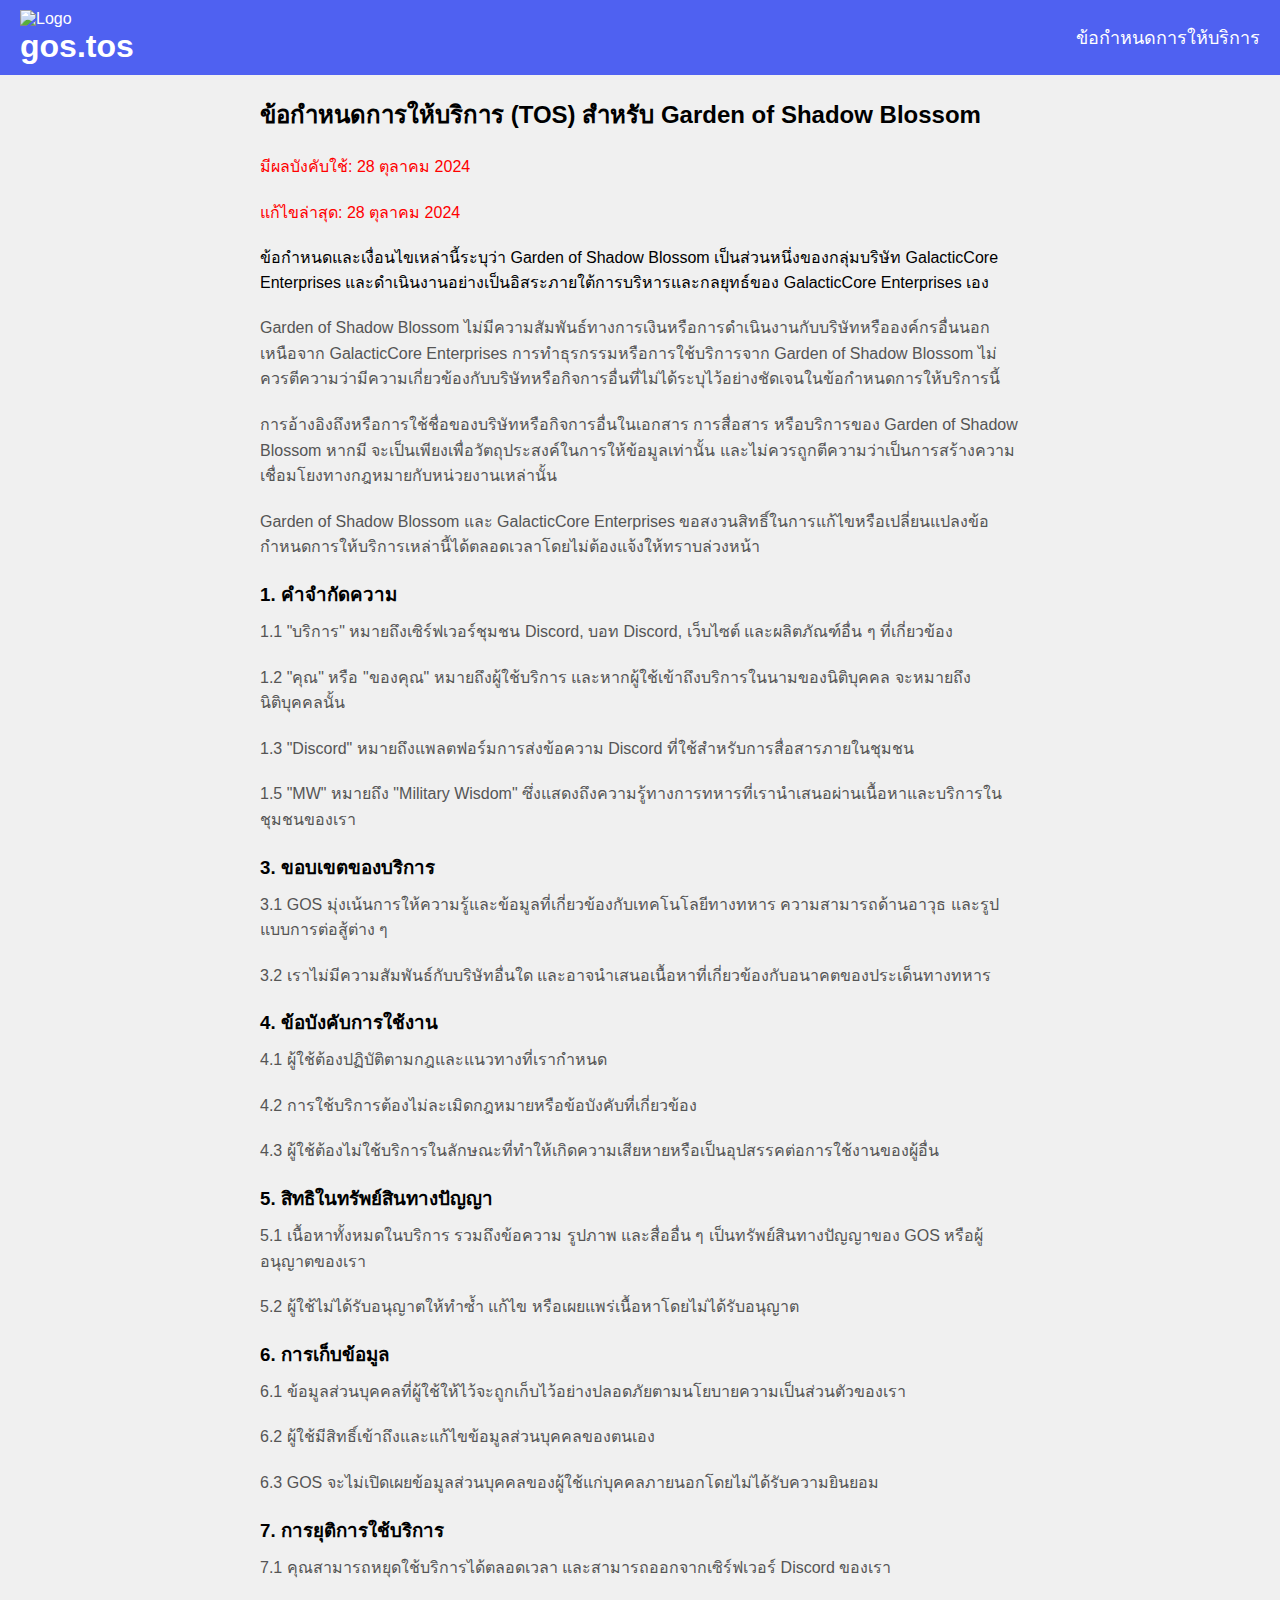
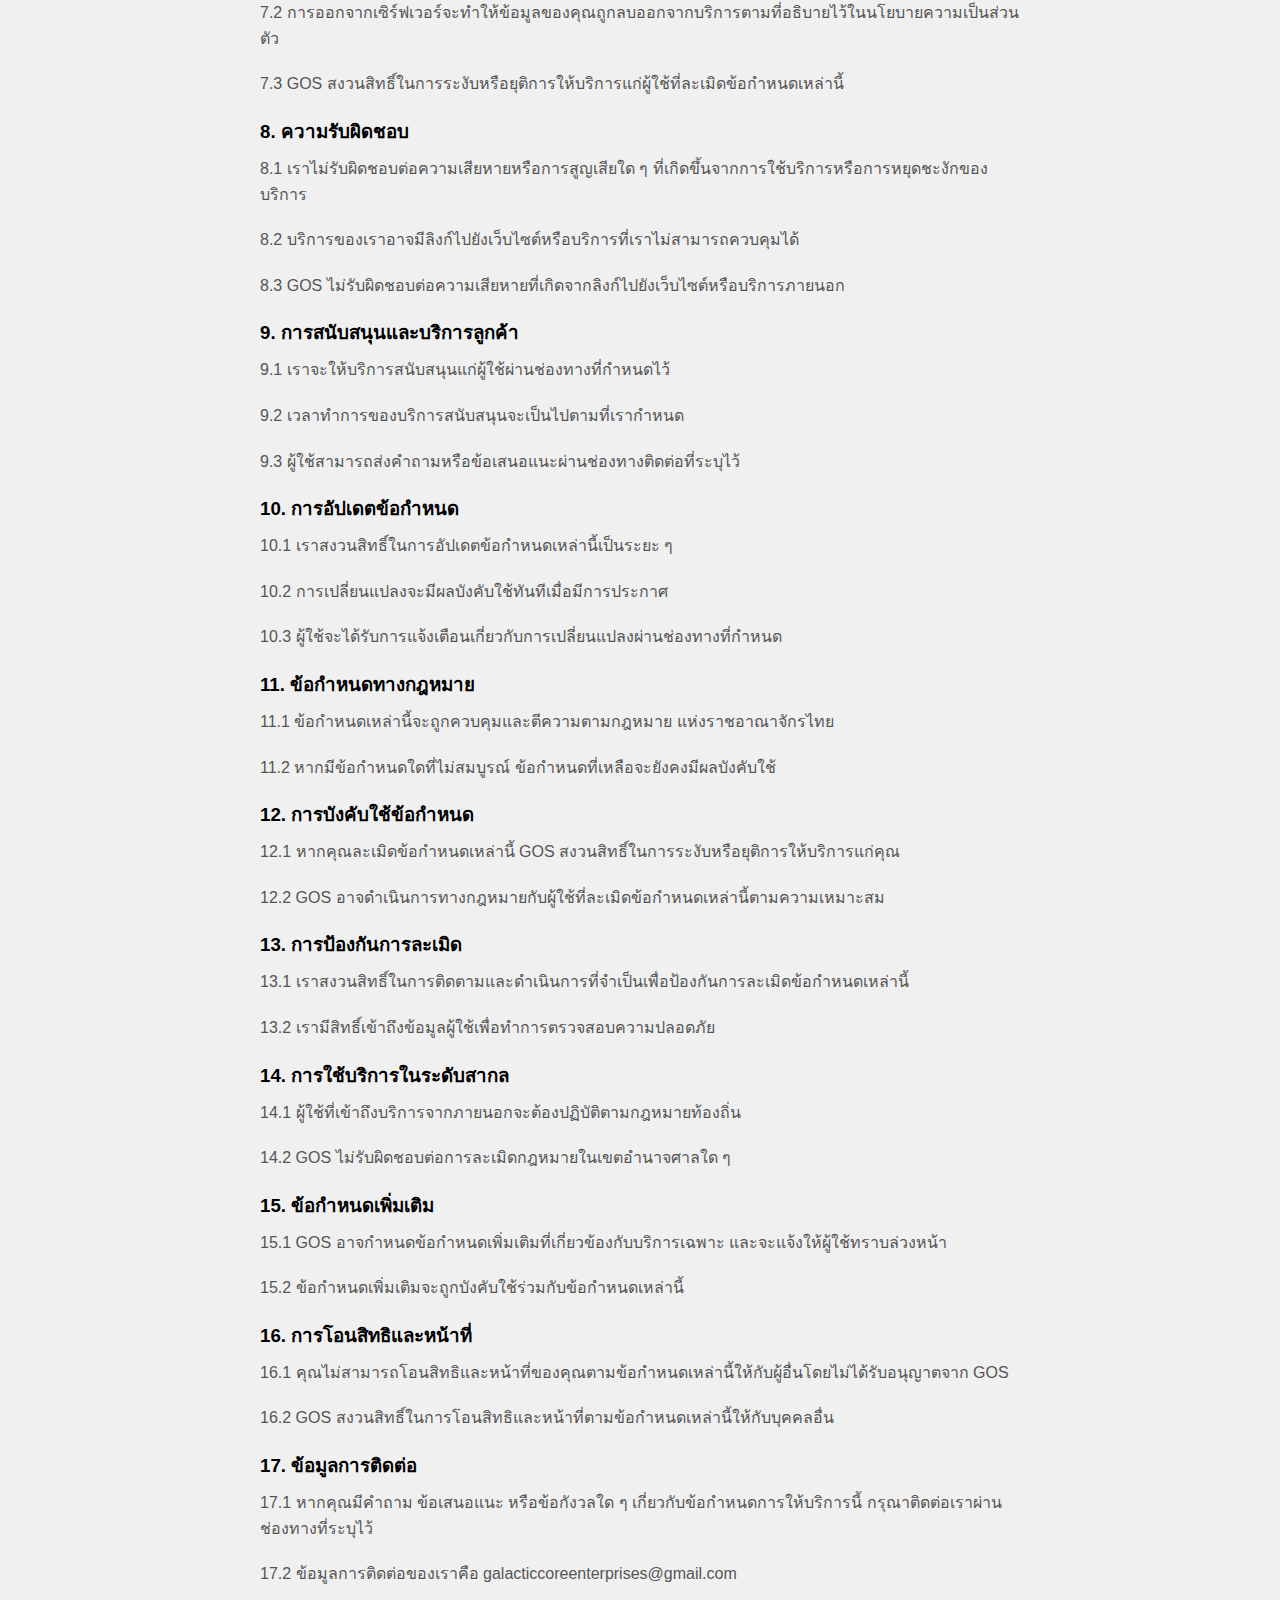
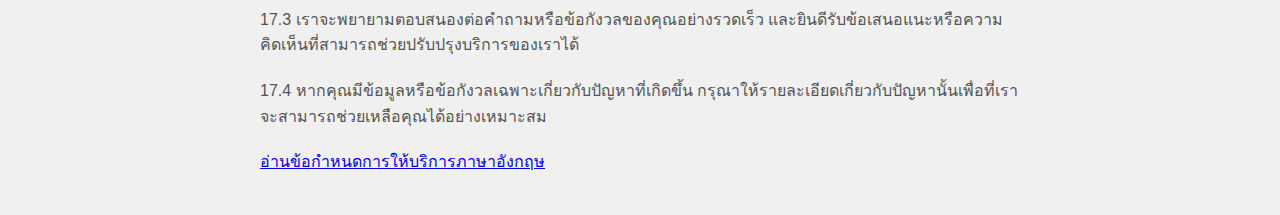
==== th/index.html @ d8b945f6 "Update index.html" ====
<!DOCTYPE html>
<html lang="th">
<head>
    <meta charset="UTF-8">
    <meta name="viewport" content="width=device-width, initial-scale=1.0">
    <title>ข้อกำหนดการให้บริการ - ภาษาไทย</title>
    <link rel="stylesheet" href="styles-th.css">
</head>
<body>
     <header>
        <div class="logo-container">
            <img src="https://media.discordapp.net/attachments/1226353556462899280/1300465992723333192/7630-valorant.jpg?ex=6720f0d6&is=671f9f56&hm=e8e69fbb42ded976b04b9398ddfb64e90b56e8acba9c65ba97696e7202394bb6&" alt="Logo" class="logo">
            <h1 class="logo-text">gos.tos</h1>
        </div>
        <nav>
            <ul>
                <li><a href="/th/tos">ข้อกำหนดการให้บริการ</a></li>
                <!-- เพิ่มลิงก์อื่น ๆ ที่ต้องการที่นี่ -->
            </ul>
        </nav>
    </header>
    <main>
        <div class="tos-content">
            <h2>ข้อกำหนดการให้บริการ (TOS) สำหรับ Garden of Shadow Blossom</h2>
            <p>
            <p><span style="color: red;">มีผลบังคับใช้: 28 ตุลาคม 2024</span></p>
            <p><span style="color: red;">แก้ไขล่าสุด: 28 ตุลาคม 2024</span></p>

    ข้อกำหนดและเงื่อนไขเหล่านี้ระบุว่า Garden of Shadow Blossom เป็นส่วนหนึ่งของกลุ่มบริษัท GalacticCore Enterprises และดำเนินงานอย่างเป็นอิสระภายใต้การบริหารและกลยุทธ์ของ GalacticCore Enterprises เอง
            </p>
            <p>
    Garden of Shadow Blossom ไม่มีความสัมพันธ์ทางการเงินหรือการดำเนินงานกับบริษัทหรือองค์กรอื่นนอกเหนือจาก GalacticCore Enterprises การทำธุรกรรมหรือการใช้บริการจาก Garden of Shadow Blossom ไม่ควรตีความว่ามีความเกี่ยวข้องกับบริษัทหรือกิจการอื่นที่ไม่ได้ระบุไว้อย่างชัดเจนในข้อกำหนดการให้บริการนี้
            </p>
            <p>
    การอ้างอิงถึงหรือการใช้ชื่อของบริษัทหรือกิจการอื่นในเอกสาร การสื่อสาร หรือบริการของ Garden of Shadow Blossom หากมี จะเป็นเพียงเพื่อวัตถุประสงค์ในการให้ข้อมูลเท่านั้น และไม่ควรถูกตีความว่าเป็นการสร้างความเชื่อมโยงทางกฎหมายกับหน่วยงานเหล่านั้น
            </p>
            <p>
    Garden of Shadow Blossom และ GalacticCore Enterprises ขอสงวนสิทธิ์ในการแก้ไขหรือเปลี่ยนแปลงข้อกำหนดการให้บริการเหล่านี้ได้ตลอดเวลาโดยไม่ต้องแจ้งให้ทราบล่วงหน้า
            </p>

    <h3>1. คำจำกัดความ</h3>
    <p>1.1 "บริการ" หมายถึงเซิร์ฟเวอร์ชุมชน Discord, บอท Discord, เว็บไซต์ และผลิตภัณฑ์อื่น ๆ ที่เกี่ยวข้อง</p>
    <p>1.2 "คุณ" หรือ "ของคุณ" หมายถึงผู้ใช้บริการ และหากผู้ใช้เข้าถึงบริการในนามของนิติบุคคล จะหมายถึงนิติบุคคลนั้น</p>
    <p>1.3 "Discord" หมายถึงแพลตฟอร์มการส่งข้อความ Discord ที่ใช้สำหรับการสื่อสารภายในชุมชน</p>
    <p>1.5 "MW" หมายถึง "Military Wisdom" ซึ่งแสดงถึงความรู้ทางการทหารที่เรานำเสนอผ่านเนื้อหาและบริการในชุมชนของเรา</p>

    <h3>3. ขอบเขตของบริการ</h3>
    <p>3.1 GOS มุ่งเน้นการให้ความรู้และข้อมูลที่เกี่ยวข้องกับเทคโนโลยีทางทหาร ความสามารถด้านอาวุธ และรูปแบบการต่อสู้ต่าง ๆ</p>
    <p>3.2 เราไม่มีความสัมพันธ์กับบริษัทอื่นใด และอาจนำเสนอเนื้อหาที่เกี่ยวข้องกับอนาคตของประเด็นทางทหาร</p>

    <h3>4. ข้อบังคับการใช้งาน</h3>
    <p>4.1 ผู้ใช้ต้องปฏิบัติตามกฎและแนวทางที่เรากำหนด</p>
    <p>4.2 การใช้บริการต้องไม่ละเมิดกฎหมายหรือข้อบังคับที่เกี่ยวข้อง</p>
    <p>4.3 ผู้ใช้ต้องไม่ใช้บริการในลักษณะที่ทำให้เกิดความเสียหายหรือเป็นอุปสรรคต่อการใช้งานของผู้อื่น</p>

    <h3>5. สิทธิในทรัพย์สินทางปัญญา</h3>
    <p>5.1 เนื้อหาทั้งหมดในบริการ รวมถึงข้อความ รูปภาพ และสื่ออื่น ๆ เป็นทรัพย์สินทางปัญญาของ GOS หรือผู้อนุญาตของเรา</p>
    <p>5.2 ผู้ใช้ไม่ได้รับอนุญาตให้ทำซ้ำ แก้ไข หรือเผยแพร่เนื้อหาโดยไม่ได้รับอนุญาต</p>

    <h3>6. การเก็บข้อมูล</h3>
    <p>6.1 ข้อมูลส่วนบุคคลที่ผู้ใช้ให้ไว้จะถูกเก็บไว้อย่างปลอดภัยตามนโยบายความเป็นส่วนตัวของเรา</p>
    <p>6.2 ผู้ใช้มีสิทธิ์เข้าถึงและแก้ไขข้อมูลส่วนบุคคลของตนเอง</p>
    <p>6.3 GOS จะไม่เปิดเผยข้อมูลส่วนบุคคลของผู้ใช้แก่บุคคลภายนอกโดยไม่ได้รับความยินยอม</p>

    <h3>7. การยุติการใช้บริการ</h3>
    <p>7.1 คุณสามารถหยุดใช้บริการได้ตลอดเวลา และสามารถออกจากเซิร์ฟเวอร์ Discord ของเรา</p>
    <p>7.2 การออกจากเซิร์ฟเวอร์จะทำให้ข้อมูลของคุณถูกลบออกจากบริการตามที่อธิบายไว้ในนโยบายความเป็นส่วนตัว</p>
    <p>7.3 GOS สงวนสิทธิ์ในการระงับหรือยุติการให้บริการแก่ผู้ใช้ที่ละเมิดข้อกำหนดเหล่านี้</p>

    <h3>8. ความรับผิดชอบ</h3>
    <p>8.1 เราไม่รับผิดชอบต่อความเสียหายหรือการสูญเสียใด ๆ ที่เกิดขึ้นจากการใช้บริการหรือการหยุดชะงักของบริการ</p>
    <p>8.2 บริการของเราอาจมีลิงก์ไปยังเว็บไซต์หรือบริการที่เราไม่สามารถควบคุมได้</p>
    <p>8.3 GOS ไม่รับผิดชอบต่อความเสียหายที่เกิดจากลิงก์ไปยังเว็บไซต์หรือบริการภายนอก</p>

    <h3>9. การสนับสนุนและบริการลูกค้า</h3>
    <p>9.1 เราจะให้บริการสนับสนุนแก่ผู้ใช้ผ่านช่องทางที่กำหนดไว้</p>
    <p>9.2 เวลาทำการของบริการสนับสนุนจะเป็นไปตามที่เรากำหนด</p>
    <p>9.3 ผู้ใช้สามารถส่งคำถามหรือข้อเสนอแนะผ่านช่องทางติดต่อที่ระบุไว้</p>

    <h3>10. การอัปเดตข้อกำหนด</h3>
    <p>10.1 เราสงวนสิทธิ์ในการอัปเดตข้อกำหนดเหล่านี้เป็นระยะ ๆ</p>
    <p>10.2 การเปลี่ยนแปลงจะมีผลบังคับใช้ทันทีเมื่อมีการประกาศ</p>
    <p>10.3 ผู้ใช้จะได้รับการแจ้งเตือนเกี่ยวกับการเปลี่ยนแปลงผ่านช่องทางที่กำหนด</p>

    <h3>11. ข้อกำหนดทางกฎหมาย</h3>
    <p>11.1 ข้อกำหนดเหล่านี้จะถูกควบคุมและตีความตามกฎหมาย แห่งราชอาณาจักรไทย</p>
    <p>11.2 หากมีข้อกำหนดใดที่ไม่สมบูรณ์ ข้อกำหนดที่เหลือจะยังคงมีผลบังคับใช้</p>

    <h3>12. การบังคับใช้ข้อกำหนด</h3>
    <p>12.1 หากคุณละเมิดข้อกำหนดเหล่านี้ GOS สงวนสิทธิ์ในการระงับหรือยุติการให้บริการแก่คุณ</p>
    <p>12.2 GOS อาจดำเนินการทางกฎหมายกับผู้ใช้ที่ละเมิดข้อกำหนดเหล่านี้ตามความเหมาะสม</p>

    <h3>13. การป้องกันการละเมิด</h3>
    <p>13.1 เราสงวนสิทธิ์ในการติดตามและดำเนินการที่จำเป็นเพื่อป้องกันการละเมิดข้อกำหนดเหล่านี้</p>
    <p>13.2 เรามีสิทธิ์เข้าถึงข้อมูลผู้ใช้เพื่อทำการตรวจสอบความปลอดภัย</p>

    <h3>14. การใช้บริการในระดับสากล</h3>
    <p>14.1 ผู้ใช้ที่เข้าถึงบริการจากภายนอกจะต้องปฏิบัติตามกฎหมายท้องถิ่น</p>
    <p>14.2 GOS ไม่รับผิดชอบต่อการละเมิดกฎหมายในเขตอำนาจศาลใด ๆ</p>

    <h3>15. ข้อกำหนดเพิ่มเติม</h3>
    <p>15.1 GOS อาจกำหนดข้อกำหนดเพิ่มเติมที่เกี่ยวข้องกับบริการเฉพาะ และจะแจ้งให้ผู้ใช้ทราบล่วงหน้า</p>
    <p>15.2 ข้อกำหนดเพิ่มเติมจะถูกบังคับใช้ร่วมกับข้อกำหนดเหล่านี้</p>

    <h3>16. การโอนสิทธิและหน้าที่</h3>
    <p>16.1 คุณไม่สามารถโอนสิทธิและหน้าที่ของคุณตามข้อกำหนดเหล่านี้ให้กับผู้อื่นโดยไม่ได้รับอนุญาตจาก GOS</p>
    <p>16.2 GOS สงวนสิทธิ์ในการโอนสิทธิและหน้าที่ตามข้อกำหนดเหล่านี้ให้กับบุคคลอื่น</p>

    <h3>17. ข้อมูลการติดต่อ</h3>
    <p>17.1 หากคุณมีคำถาม ข้อเสนอแนะ หรือข้อกังวลใด ๆ เกี่ยวกับข้อกำหนดการให้บริการนี้ กรุณาติดต่อเราผ่านช่องทางที่ระบุไว้</p>
    <p>17.2 ข้อมูลการติดต่อของเราคือ galacticcoreenterprises@gmail.com</p>
<p>17.3 เราจะพยายามตอบสนองต่อคำถามหรือข้อกังวลของคุณอย่างรวดเร็ว และยินดีรับข้อเสนอแนะหรือความคิดเห็นที่สามารถช่วยปรับปรุงบริการของเราได้</p>
<p>17.4 หากคุณมีข้อมูลหรือข้อกังวลเฉพาะเกี่ยวกับปัญหาที่เกิดขึ้น กรุณาให้รายละเอียดเกี่ยวกับปัญหานั้นเพื่อที่เราจะสามารถช่วยเหลือคุณได้อย่างเหมาะสม</p>

    <!-- ลิงก์ไปยังหน้าเวอร์ชันภาษาอังกฤษ -->
    <p><a href="/">อ่านข้อกำหนดการให้บริการภาษาอังกฤษ</a></p>
</body>
  </html>
---- th/styles-th.css ----
* {
    margin: 0;
    padding: 0;
    box-sizing: border-box;
}

body {
    font-family: 'Arial', sans-serif;
    background-color: #f0f0f0; /* สีพื้นหลัง */
}

header {
    display: flex;
    justify-content: space-between;
    align-items: center;
    background-color: #4f61f1;
    padding: 10px 20px;
    color: white;
}

.logo h1 {
    font-size: 24px;
    color: #fff;
}

.menu-icon {
    font-size: 24px;
    cursor: pointer;
    display: none;
    color: #fff;
}

nav ul {
    list-style: none;
    display: flex;
    gap: 20px;
}

nav ul li a {
    color: white;
    text-decoration: none;
    font-size: 18px;
}

nav ul li a:hover {
    text-decoration: underline;
}

main {
    padding: 20px;
    max-width: 800px;
    margin: 0 auto;
}

/* เปลี่ยนสีหัวข้อเป็นสีดำ */
.tos-content h2, .tos-content h3, h2, h3 {
    margin-bottom: 10px;
    color: black; /* เปลี่ยนสีหัวข้อให้เป็นสีดำ */
}

.tos-content p {
    margin-bottom: 20px;
    line-height: 1.6;
    color: #555;
}

/* ออกแบบสำหรับหน้าจอขนาดเล็ก */
@media (max-width: 768px) {
    .menu-icon {
        display: block;
    }

    nav ul {
        display: none;
        flex-direction: column;
        background-color: #444;
        position: absolute;
        top: 50px;
        right: 20px;
        padding: 10px;
        width: 200px; /* ความกว้างของเมนู */
    }

    nav ul li {
        margin-bottom: 10px;
    }

    nav ul li a {
        font-size: 20px;
    }
}
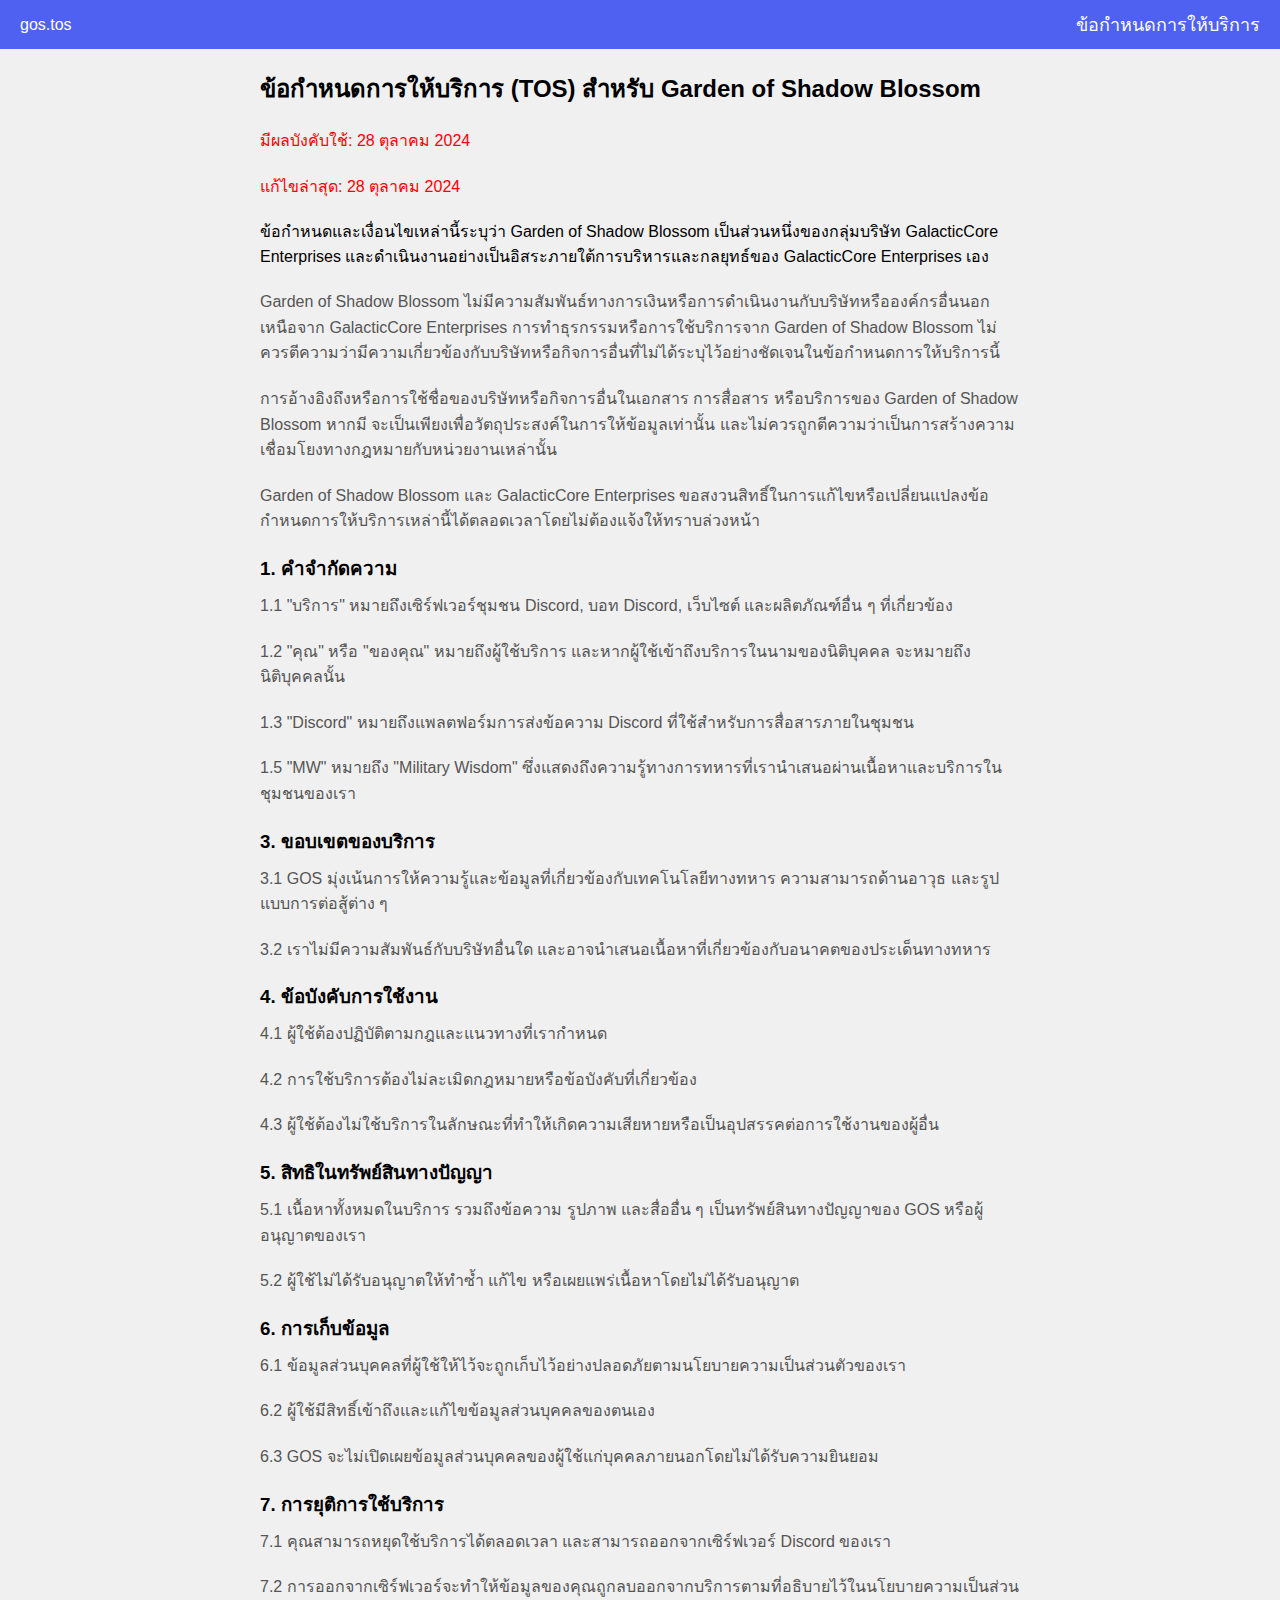
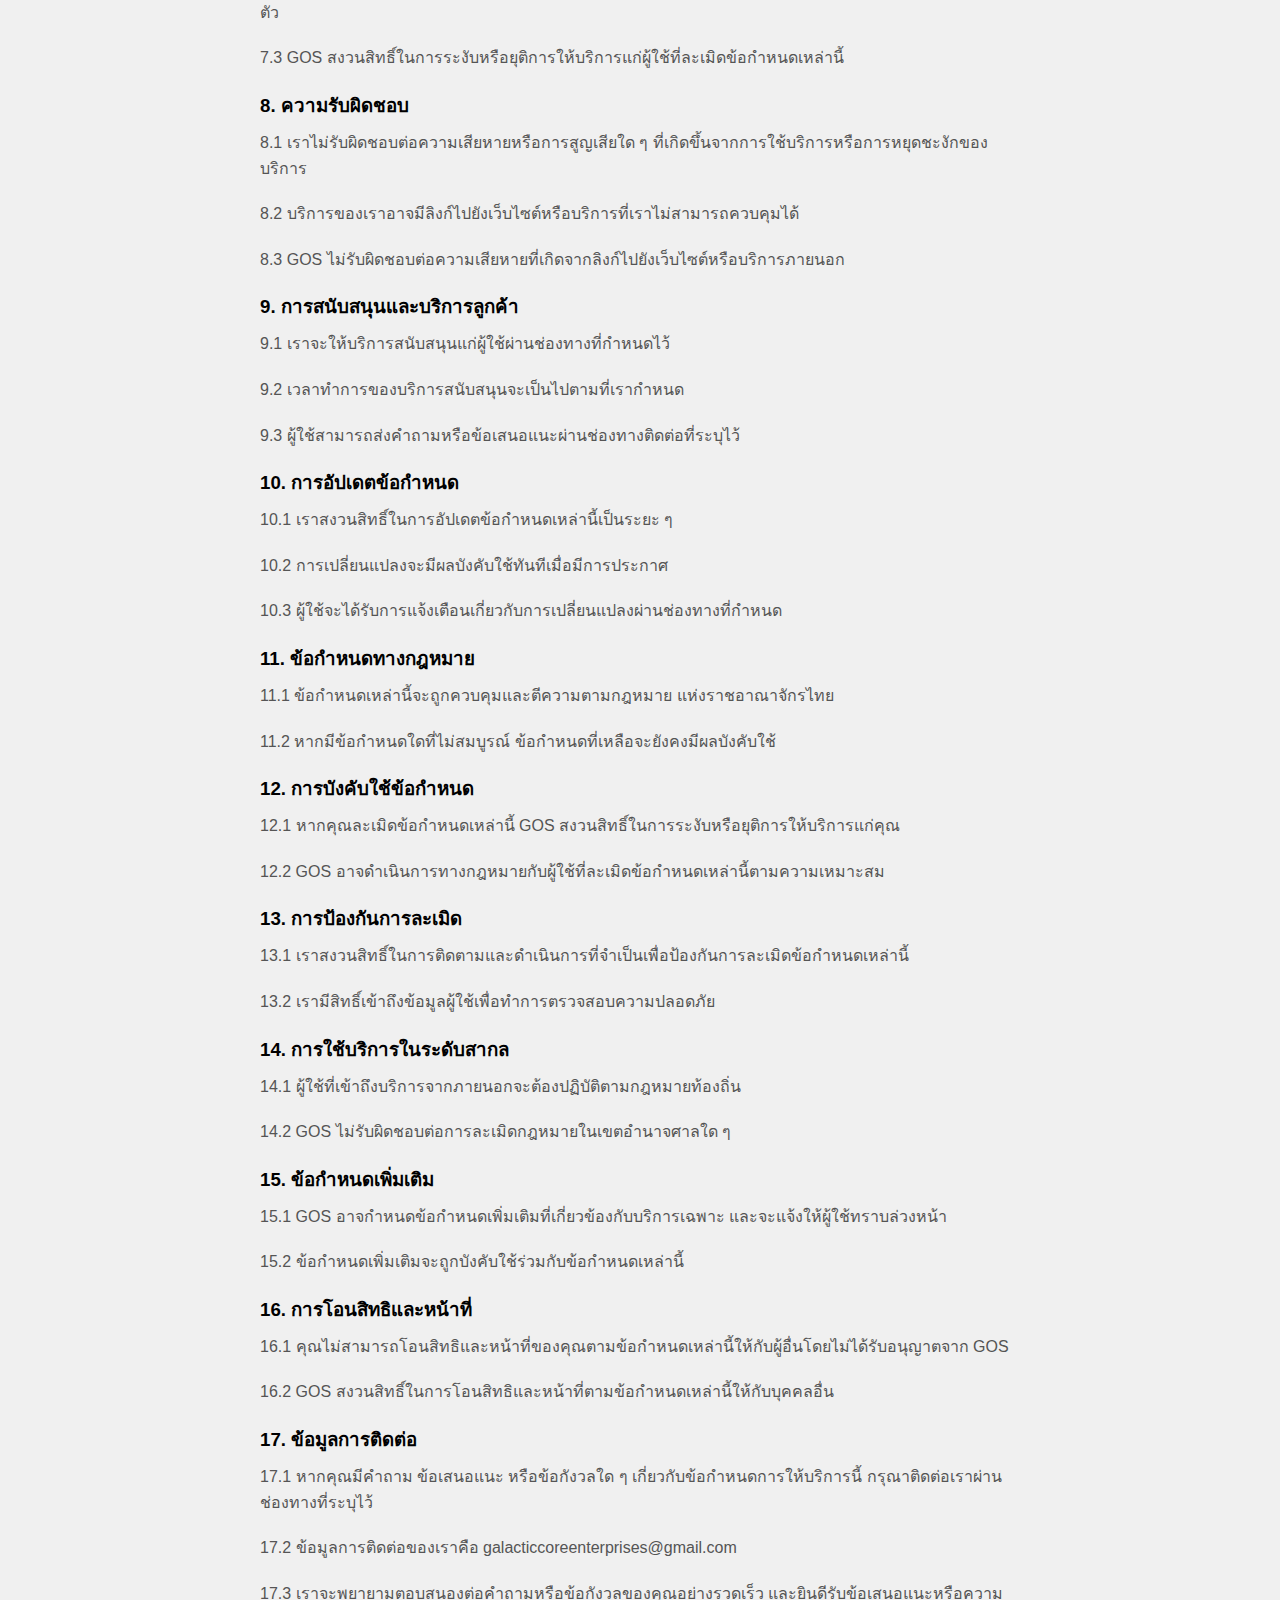
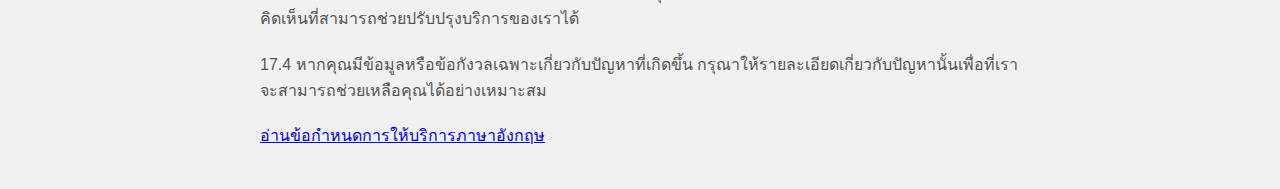
==== commit 6fb4b906: "Update index.html" ====
--- a/th/index.html
+++ b/th/index.html
@@ -8,8 +8,7 @@
 </head>
 <body>
      <header>
-        <div class="logo-container">
-            <img src="https://media.discordapp.net/attachments/1226353556462899280/1300465992723333192/7630-valorant.jpg?ex=6720f0d6&is=671f9f56&hm=e8e69fbb42ded976b04b9398ddfb64e90b56e8acba9c65ba97696e7202394bb6&" alt="Logo" class="logo">
+        <div 
             <h1 class="logo-text">gos.tos</h1>
         </div>
         <nav>
--- a/th/styles-th.css
+++ b/th/styles-th.css
@@ -18,9 +18,15 @@
     color: white;
 }
 
-.logo h1 {
-    font-size: 24px;
-    color: #fff;
+.logo {
+    display: flex;
+    align-items: center;
+    gap: 10px; /* Adjusts spacing between logo and text */
+}
+
+.logo img {
+    height: 40px; /* Adjust logo size as needed */
+    width: auto;
 }
 
 .menu-icon {
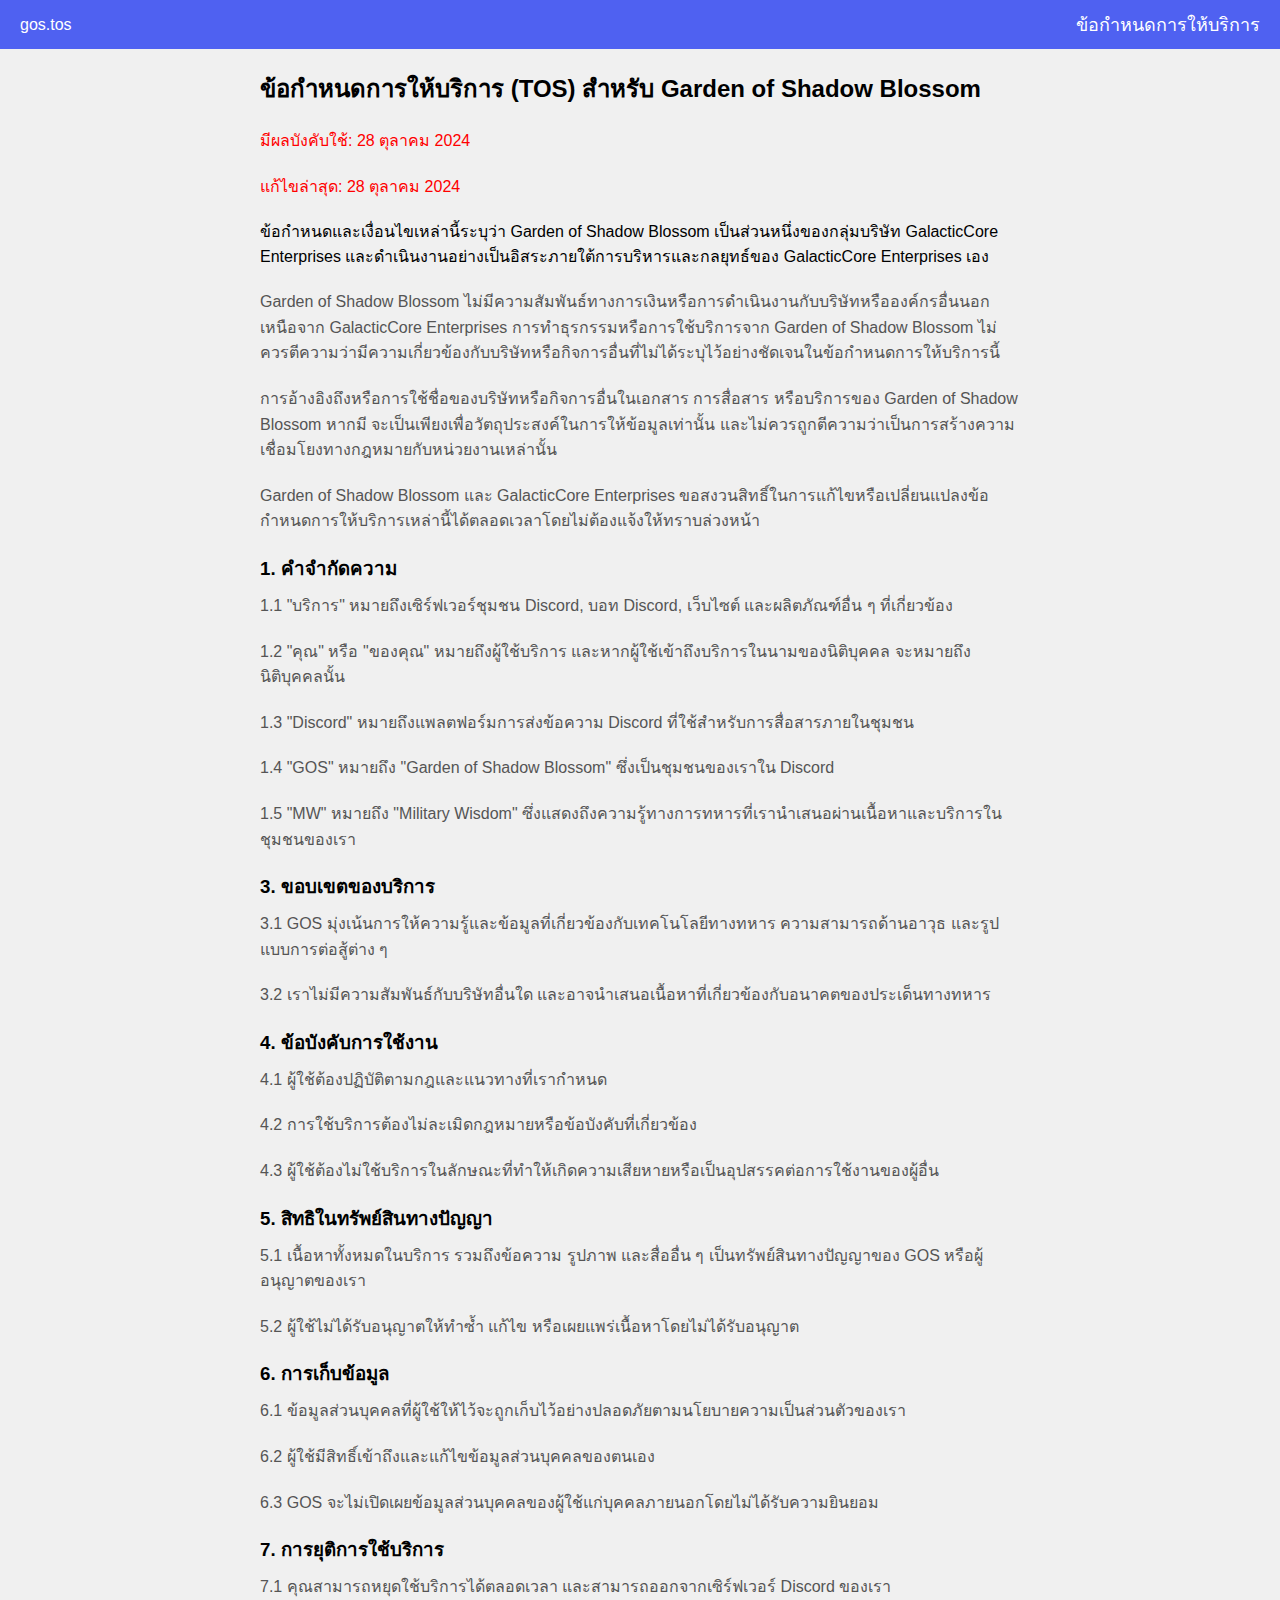
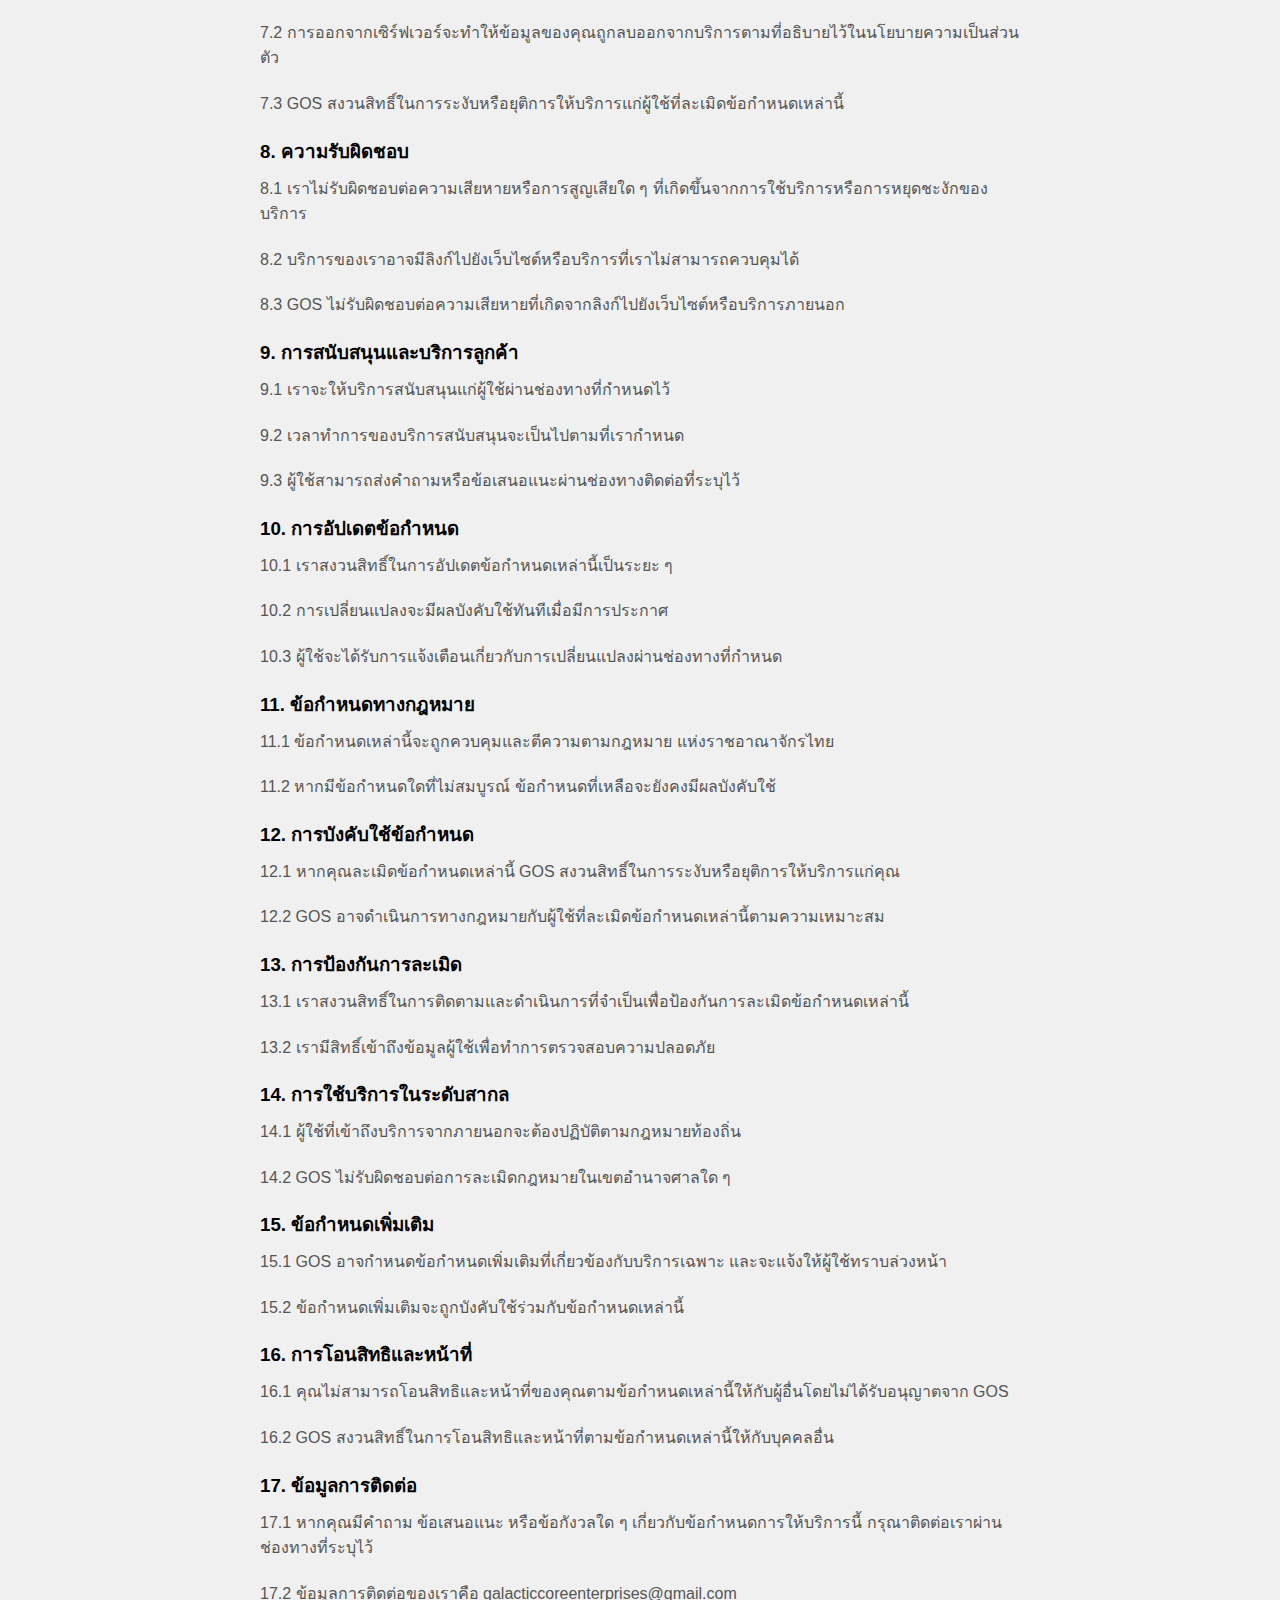
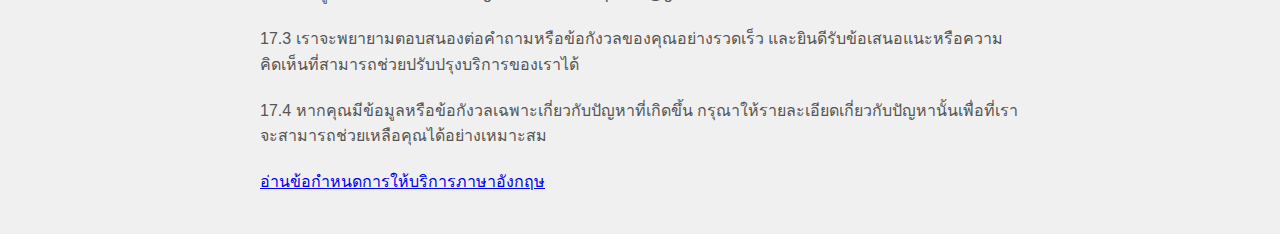
==== commit a2aab2a4: "Update index.html" ====
--- a/th/index.html
+++ b/th/index.html
@@ -3,6 +3,7 @@
 <head>
     <meta charset="UTF-8">
     <meta name="viewport" content="width=device-width, initial-scale=1.0">
+   <meta name="description" content="TOS ที่ gos ภาษาไทย">
     <title>ข้อกำหนดการให้บริการ - ภาษาไทย</title>
     <link rel="stylesheet" href="styles-th.css">
 </head>
@@ -41,6 +42,7 @@
     <p>1.1 "บริการ" หมายถึงเซิร์ฟเวอร์ชุมชน Discord, บอท Discord, เว็บไซต์ และผลิตภัณฑ์อื่น ๆ ที่เกี่ยวข้อง</p>
     <p>1.2 "คุณ" หรือ "ของคุณ" หมายถึงผู้ใช้บริการ และหากผู้ใช้เข้าถึงบริการในนามของนิติบุคคล จะหมายถึงนิติบุคคลนั้น</p>
     <p>1.3 "Discord" หมายถึงแพลตฟอร์มการส่งข้อความ Discord ที่ใช้สำหรับการสื่อสารภายในชุมชน</p>
+    <p>1.4 "GOS" หมายถึง "Garden of Shadow Blossom" ซึ่งเป็นชุมชนของเราใน Discord</p>
     <p>1.5 "MW" หมายถึง "Military Wisdom" ซึ่งแสดงถึงความรู้ทางการทหารที่เรานำเสนอผ่านเนื้อหาและบริการในชุมชนของเรา</p>
 
     <h3>3. ขอบเขตของบริการ</h3>
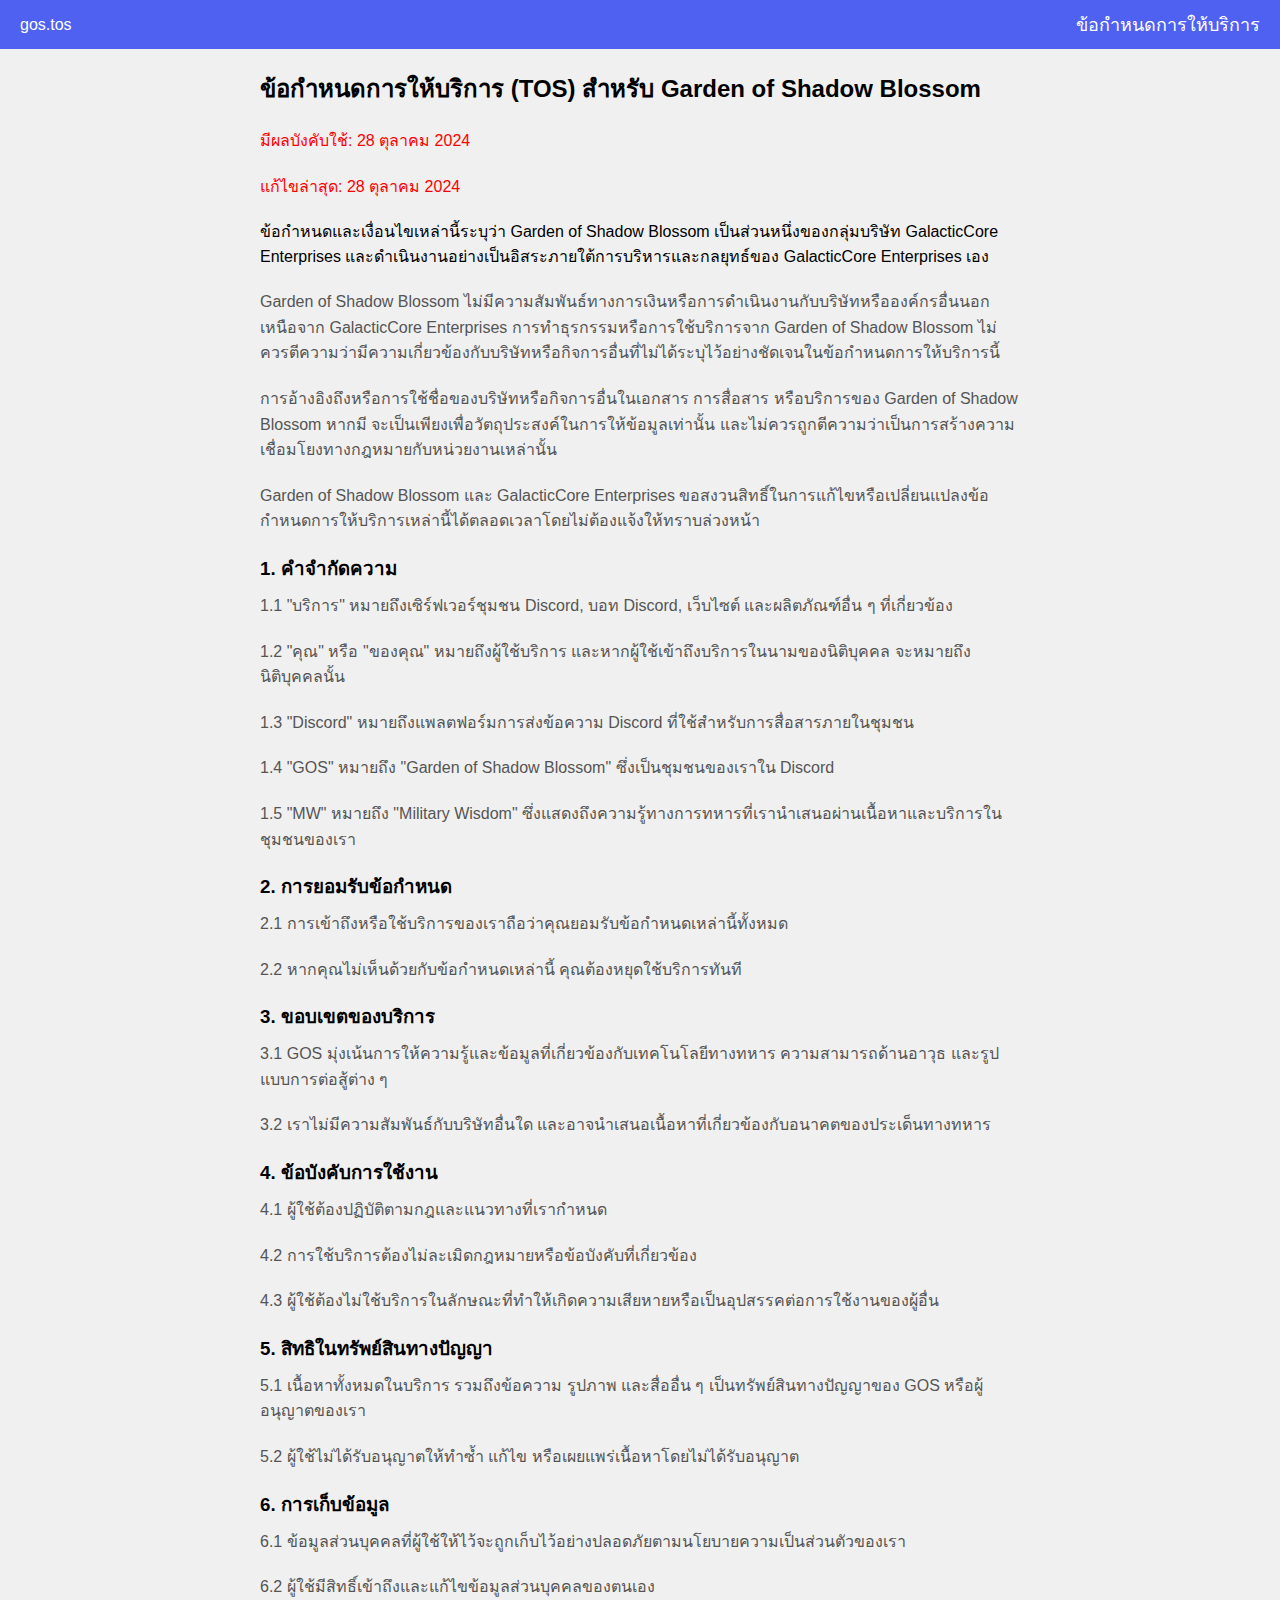
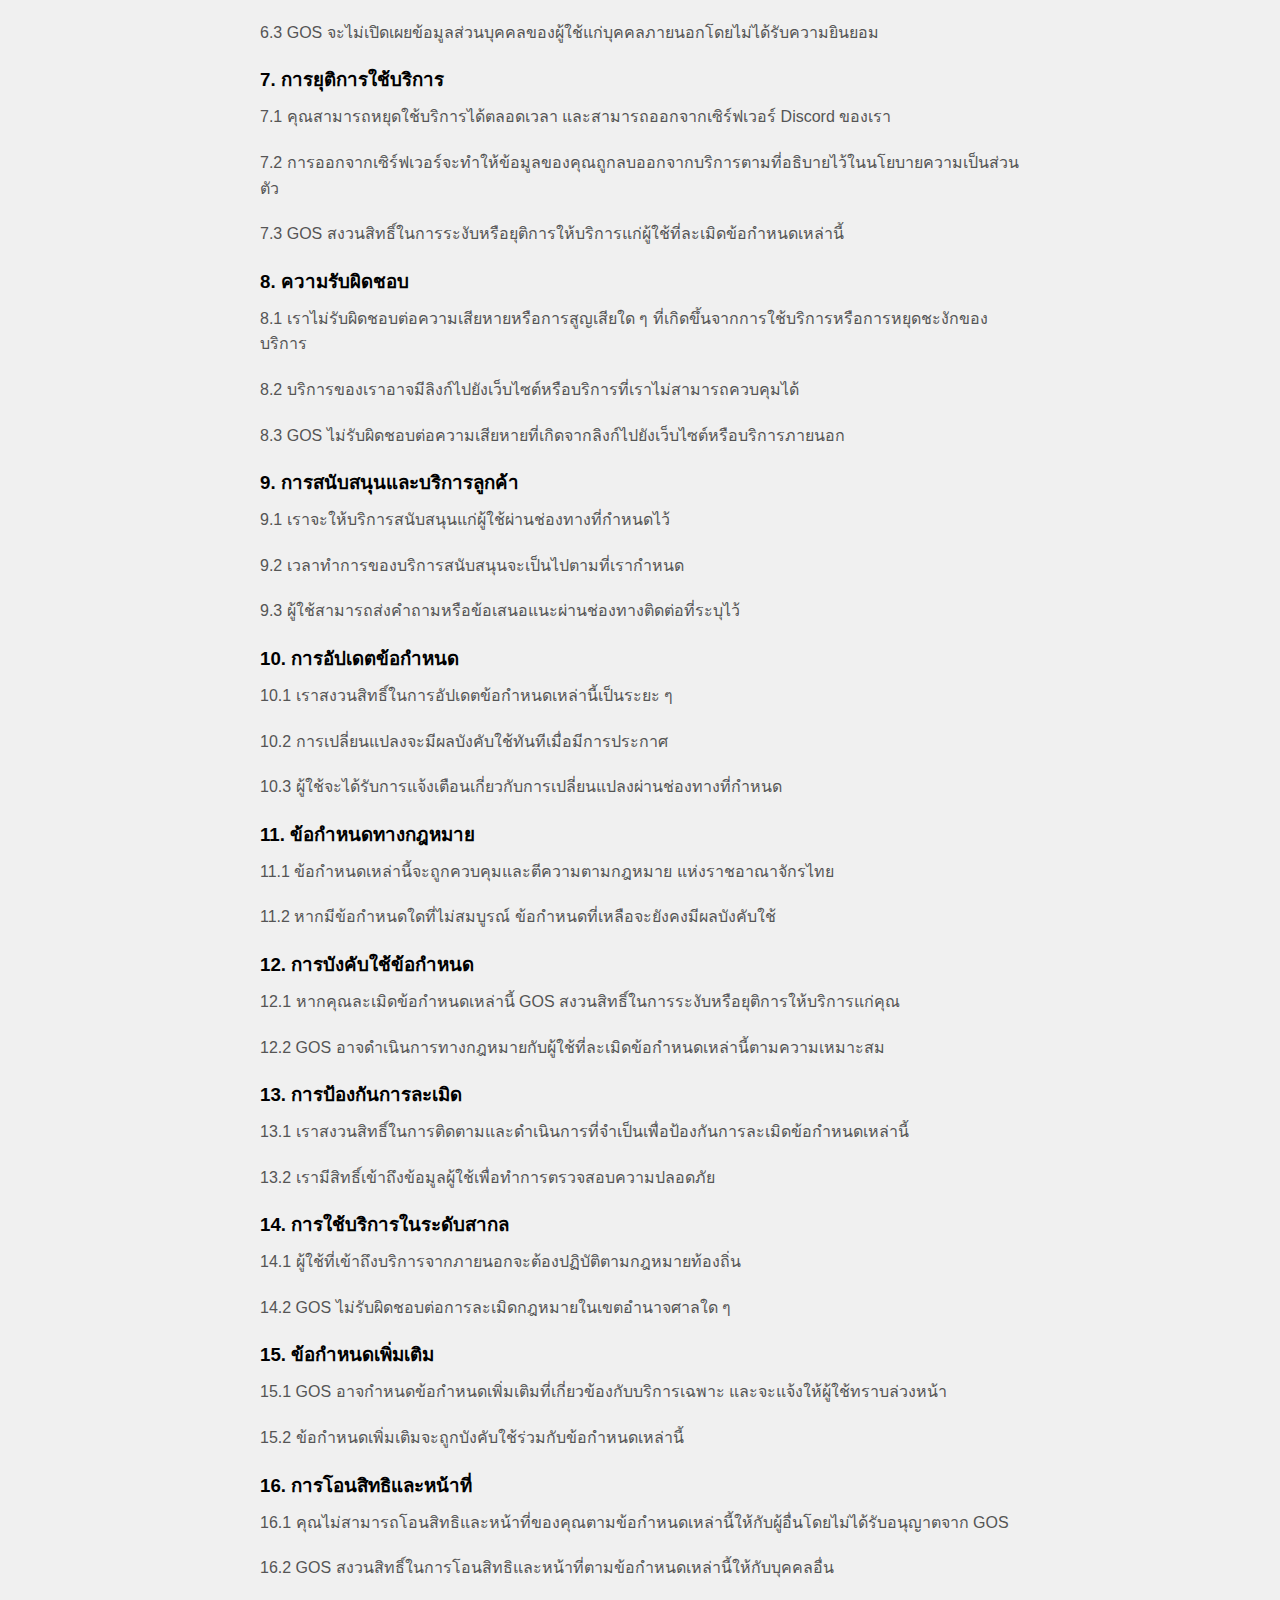
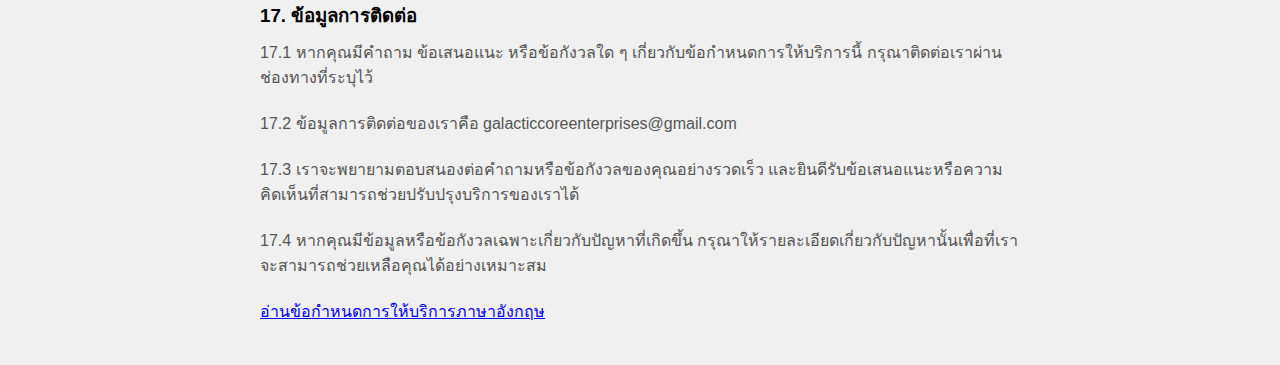
==== commit 88f521d7: "Update index.html" ====
--- a/th/index.html
+++ b/th/index.html
@@ -44,6 +44,10 @@
     <p>1.3 "Discord" หมายถึงแพลตฟอร์มการส่งข้อความ Discord ที่ใช้สำหรับการสื่อสารภายในชุมชน</p>
     <p>1.4 "GOS" หมายถึง "Garden of Shadow Blossom" ซึ่งเป็นชุมชนของเราใน Discord</p>
     <p>1.5 "MW" หมายถึง "Military Wisdom" ซึ่งแสดงถึงความรู้ทางการทหารที่เรานำเสนอผ่านเนื้อหาและบริการในชุมชนของเรา</p>
+
+    <h3>2. การยอมรับข้อกำหนด</h3>
+    <p>2.1 การเข้าถึงหรือใช้บริการของเราถือว่าคุณยอมรับข้อกำหนดเหล่านี้ทั้งหมด</p>
+    <p>2.2 หากคุณไม่เห็นด้วยกับข้อกำหนดเหล่านี้ คุณต้องหยุดใช้บริการทันที</p>
 
     <h3>3. ขอบเขตของบริการ</h3>
     <p>3.1 GOS มุ่งเน้นการให้ความรู้และข้อมูลที่เกี่ยวข้องกับเทคโนโลยีทางทหาร ความสามารถด้านอาวุธ และรูปแบบการต่อสู้ต่าง ๆ</p>
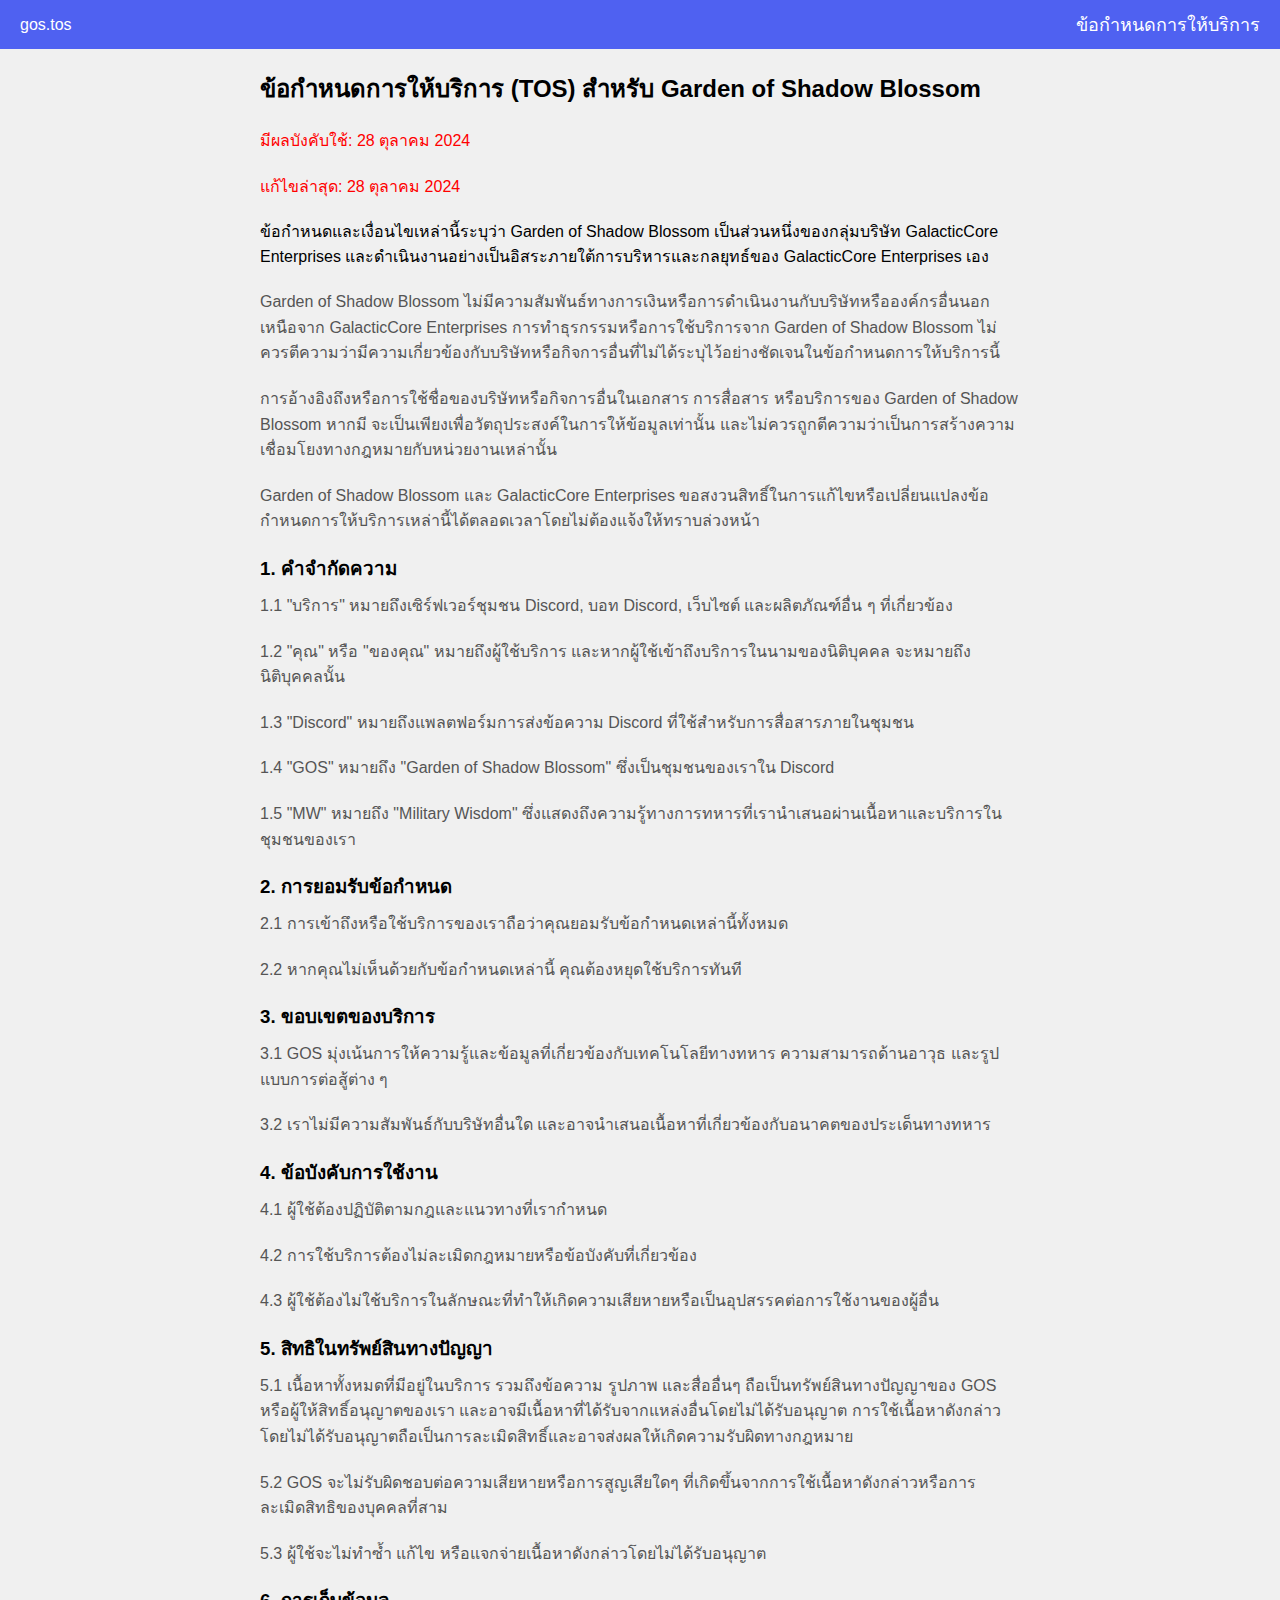
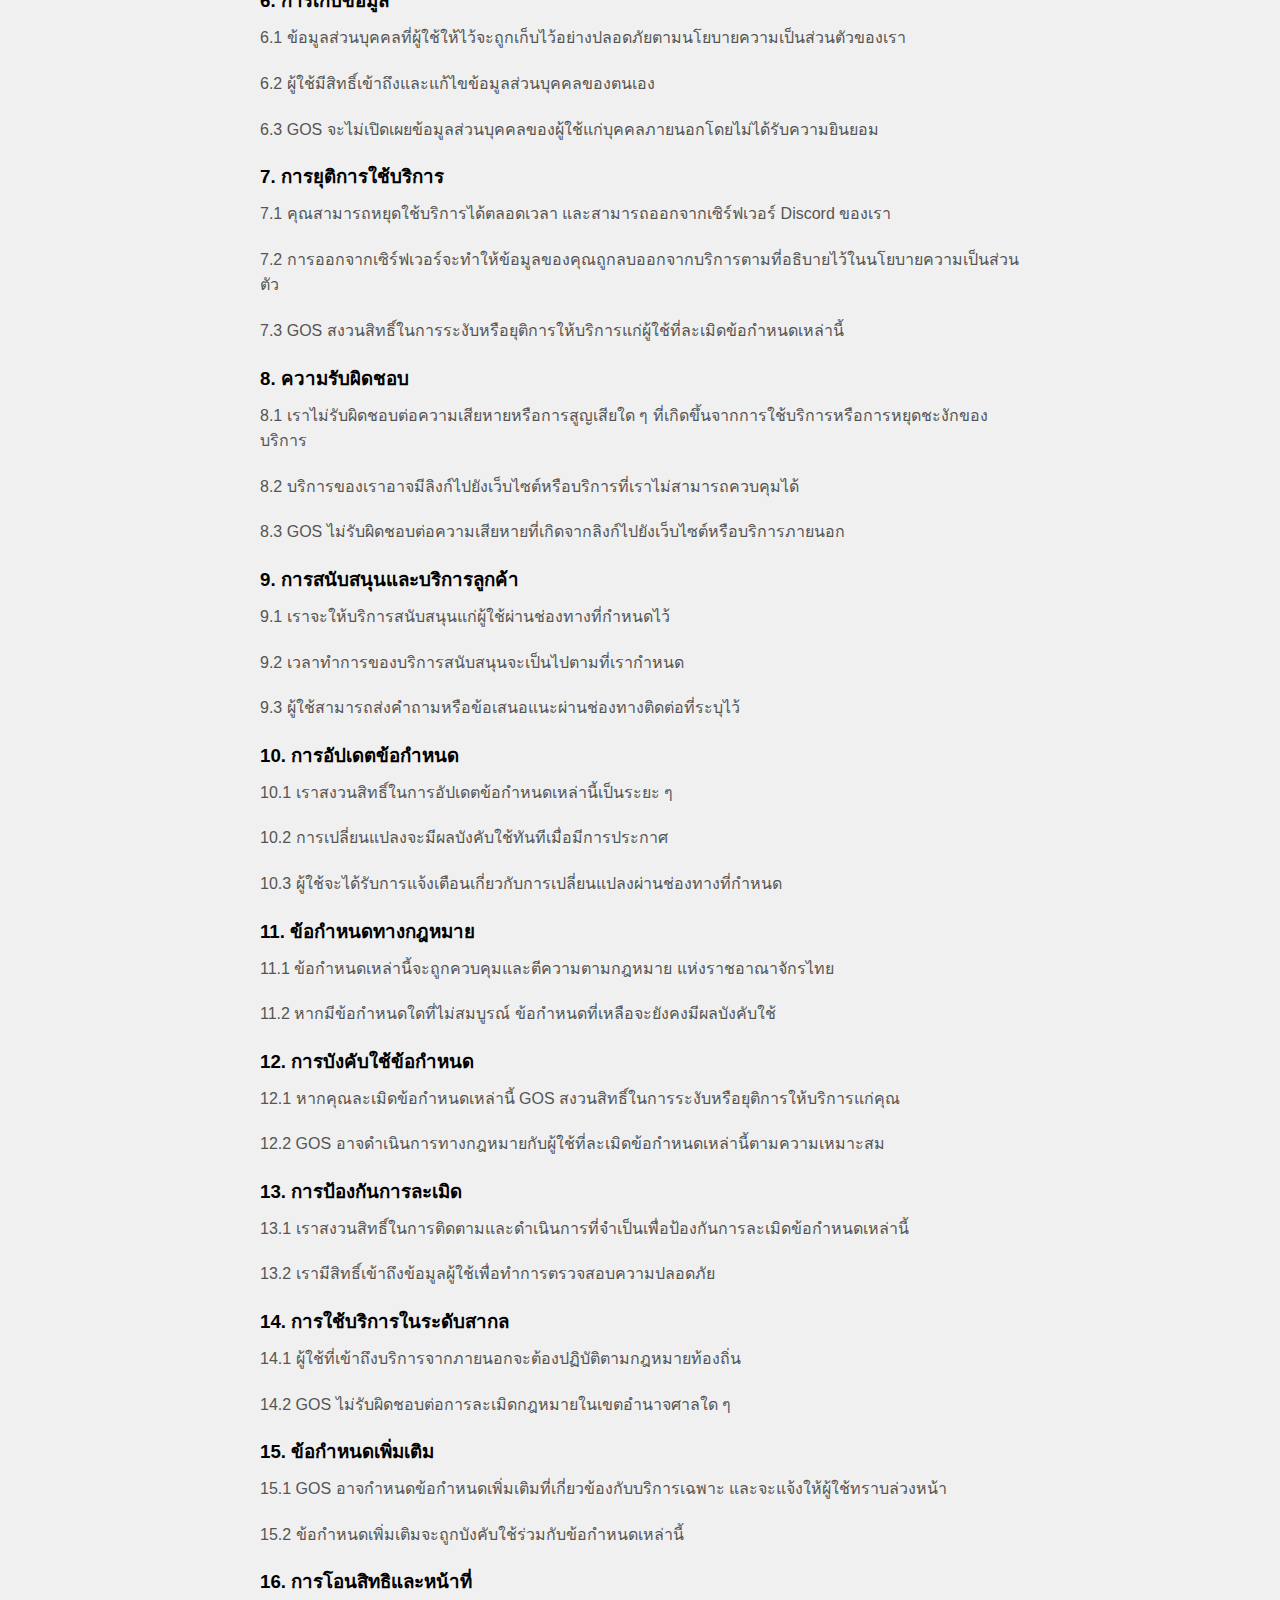
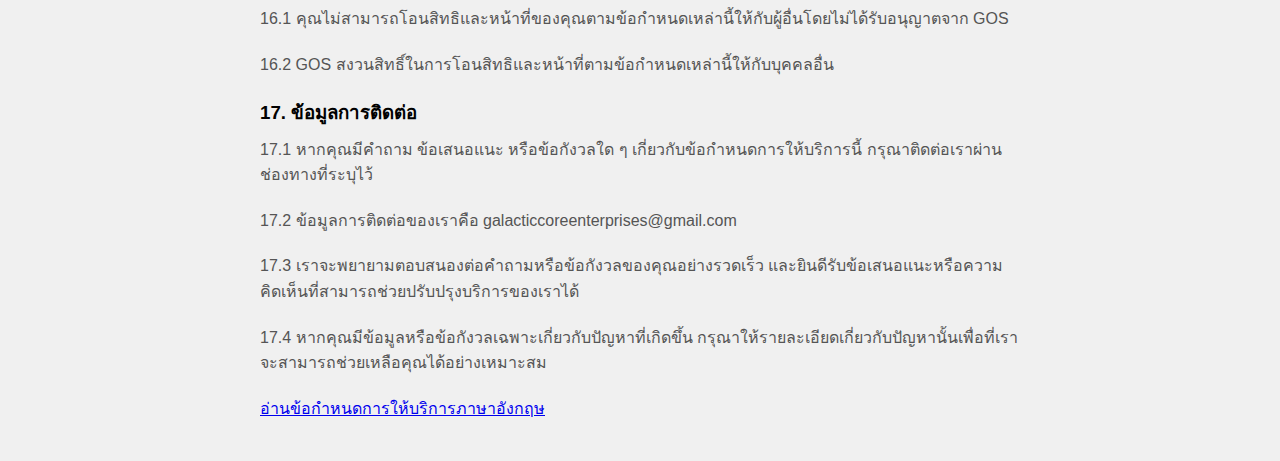
==== commit 54c4979e: "Update index.html" ====
--- a/th/index.html
+++ b/th/index.html
@@ -59,8 +59,9 @@
     <p>4.3 ผู้ใช้ต้องไม่ใช้บริการในลักษณะที่ทำให้เกิดความเสียหายหรือเป็นอุปสรรคต่อการใช้งานของผู้อื่น</p>
 
     <h3>5. สิทธิในทรัพย์สินทางปัญญา</h3>
-    <p>5.1 เนื้อหาทั้งหมดในบริการ รวมถึงข้อความ รูปภาพ และสื่ออื่น ๆ เป็นทรัพย์สินทางปัญญาของ GOS หรือผู้อนุญาตของเรา</p>
-    <p>5.2 ผู้ใช้ไม่ได้รับอนุญาตให้ทำซ้ำ แก้ไข หรือเผยแพร่เนื้อหาโดยไม่ได้รับอนุญาต</p>
+    <p>5.1 เนื้อหาทั้งหมดที่มีอยู่ในบริการ รวมถึงข้อความ รูปภาพ และสื่ออื่นๆ ถือเป็นทรัพย์สินทางปัญญาของ GOS หรือผู้ให้สิทธิ์อนุญาตของเรา และอาจมีเนื้อหาที่ได้รับจากแหล่งอื่นโดยไม่ได้รับอนุญาต การใช้เนื้อหาดังกล่าวโดยไม่ได้รับอนุญาตถือเป็นการละเมิดสิทธิ์และอาจส่งผลให้เกิดความรับผิดทางกฎหมาย</p>
+    <p>5.2 GOS จะไม่รับผิดชอบต่อความเสียหายหรือการสูญเสียใดๆ ที่เกิดขึ้นจากการใช้เนื้อหาดังกล่าวหรือการละเมิดสิทธิของบุคคลที่สาม</p>
+    <p>5.3 ผู้ใช้จะไม่ทำซ้ำ แก้ไข หรือแจกจ่ายเนื้อหาดังกล่าวโดยไม่ได้รับอนุญาต</p>
 
     <h3>6. การเก็บข้อมูล</h3>
     <p>6.1 ข้อมูลส่วนบุคคลที่ผู้ใช้ให้ไว้จะถูกเก็บไว้อย่างปลอดภัยตามนโยบายความเป็นส่วนตัวของเรา</p>
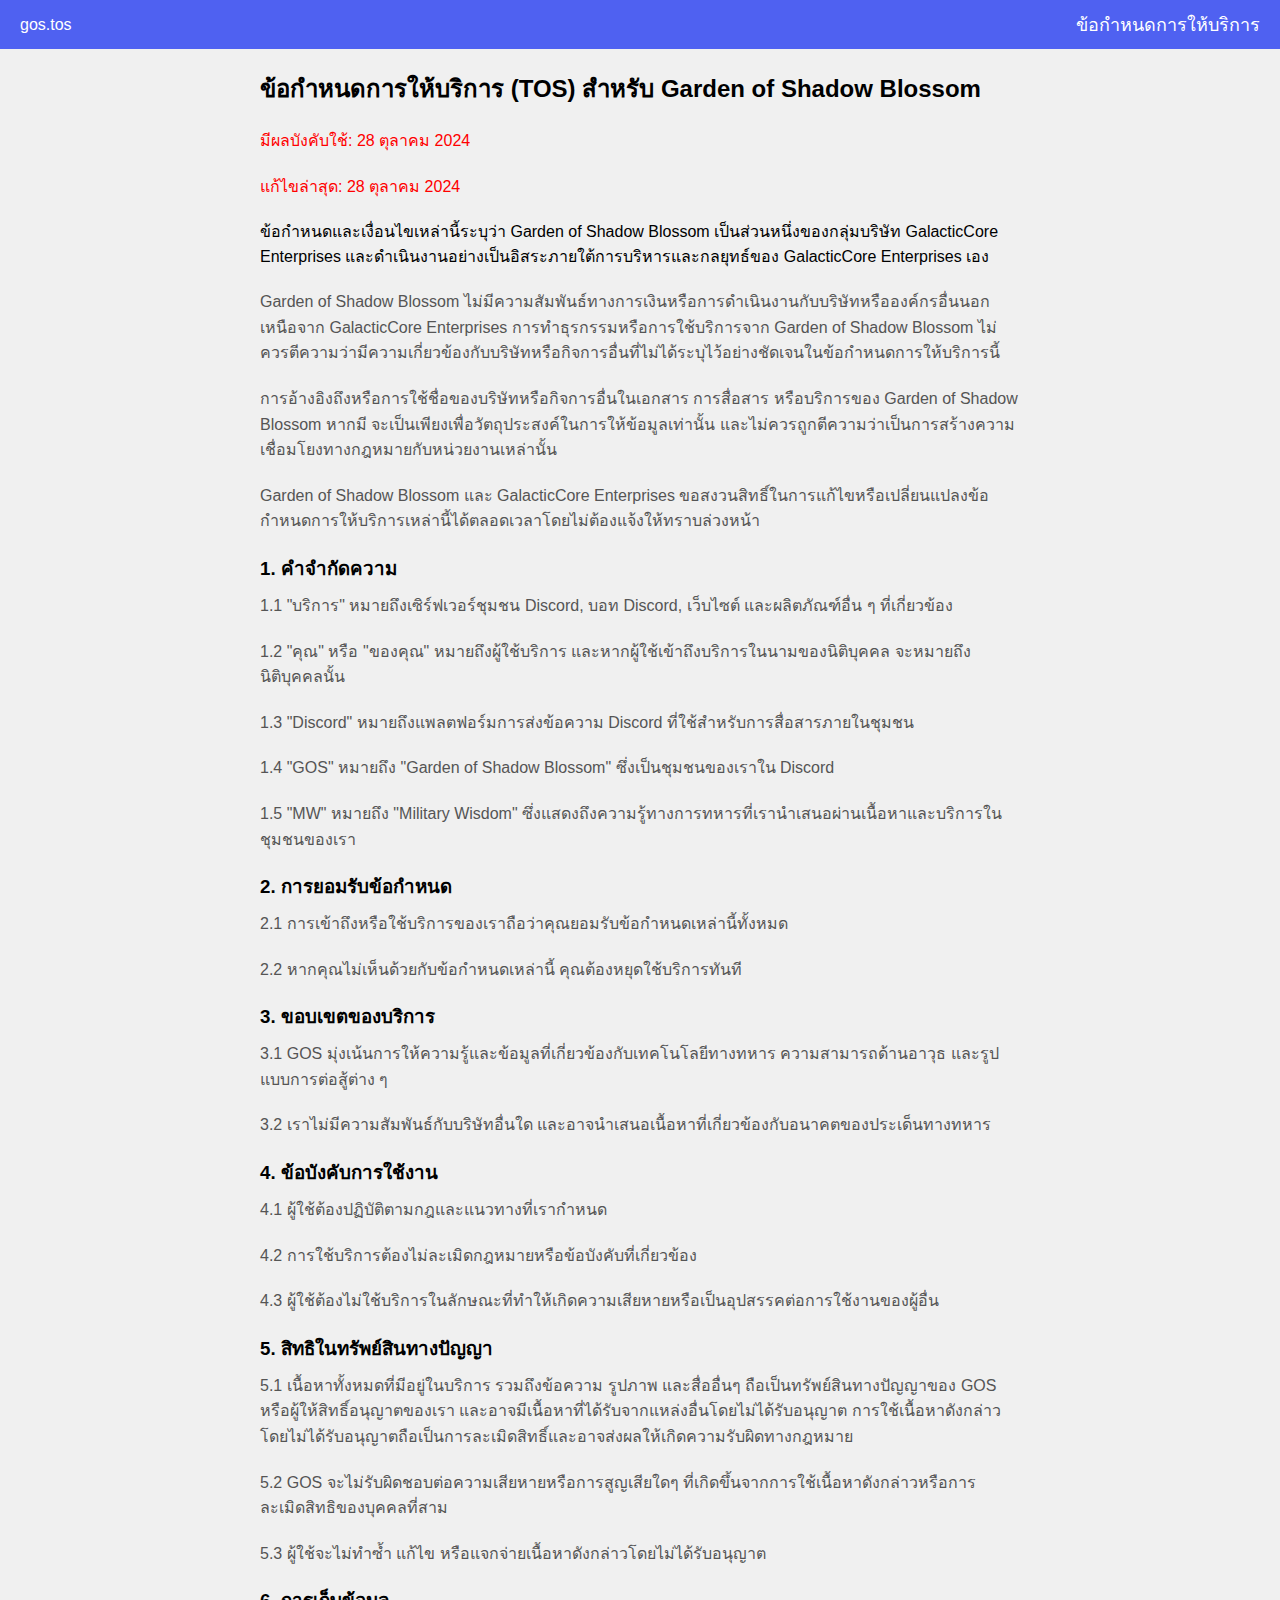
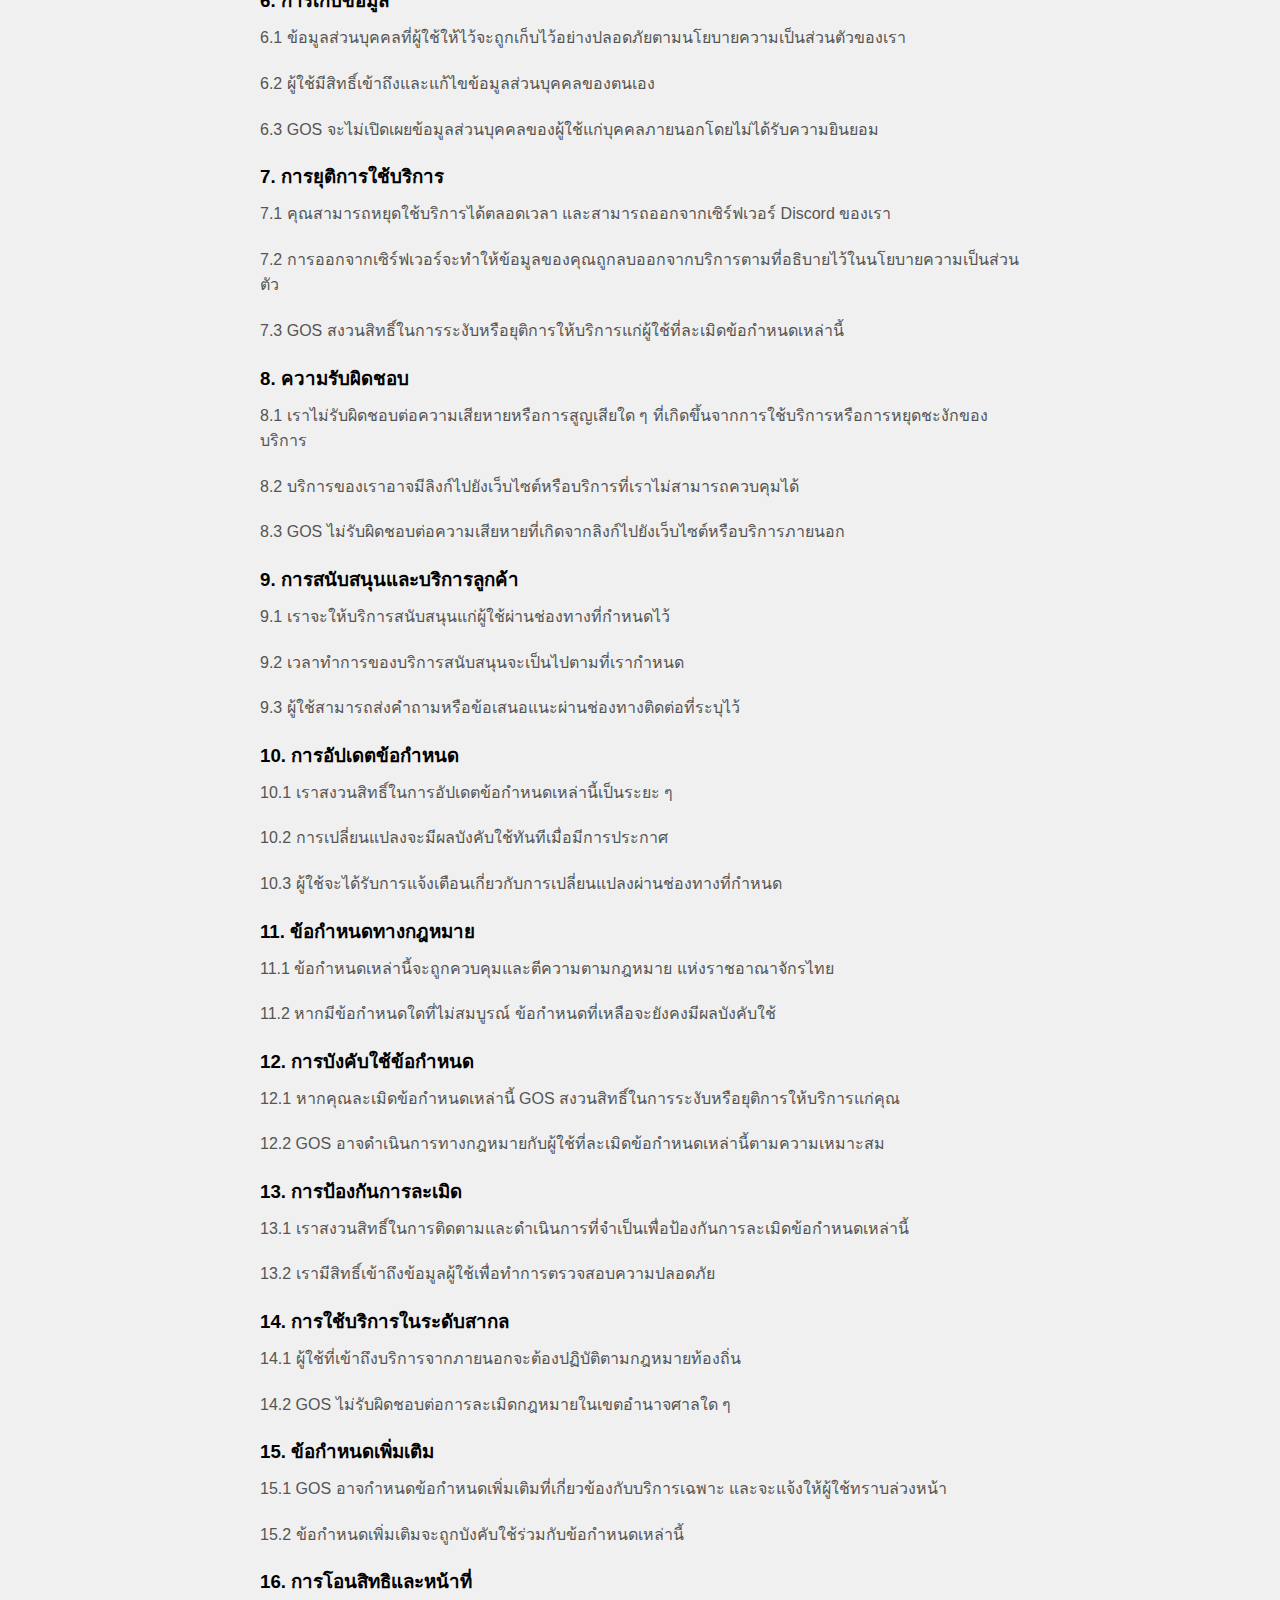
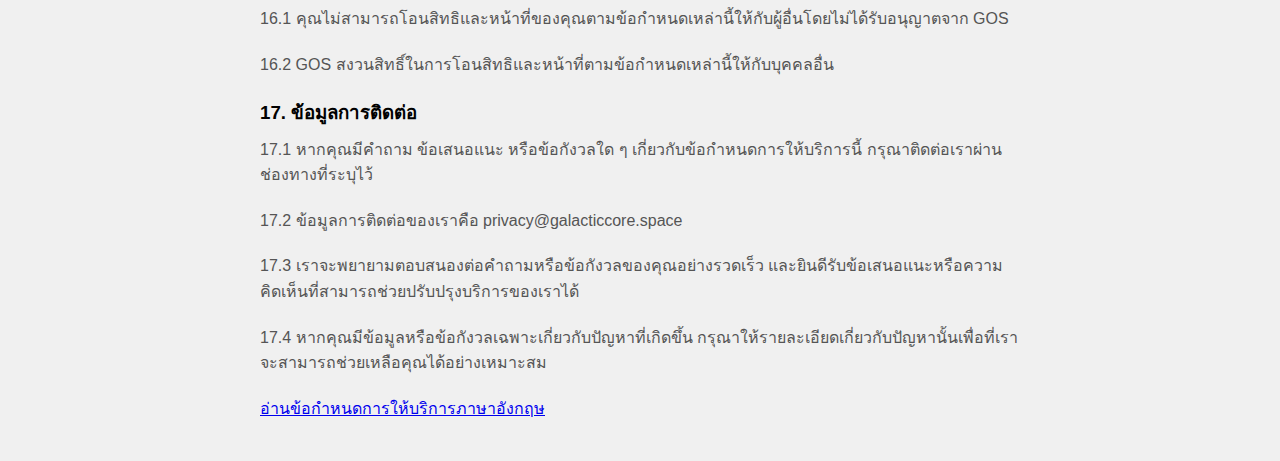
==== commit 11054dec: "Update index.html" ====
--- a/th/index.html
+++ b/th/index.html
@@ -114,7 +114,7 @@
 
     <h3>17. ข้อมูลการติดต่อ</h3>
     <p>17.1 หากคุณมีคำถาม ข้อเสนอแนะ หรือข้อกังวลใด ๆ เกี่ยวกับข้อกำหนดการให้บริการนี้ กรุณาติดต่อเราผ่านช่องทางที่ระบุไว้</p>
-    <p>17.2 ข้อมูลการติดต่อของเราคือ galacticcoreenterprises@gmail.com</p>
+    <p>17.2 ข้อมูลการติดต่อของเราคือ privacy@galacticcore.space</p>
 <p>17.3 เราจะพยายามตอบสนองต่อคำถามหรือข้อกังวลของคุณอย่างรวดเร็ว และยินดีรับข้อเสนอแนะหรือความคิดเห็นที่สามารถช่วยปรับปรุงบริการของเราได้</p>
 <p>17.4 หากคุณมีข้อมูลหรือข้อกังวลเฉพาะเกี่ยวกับปัญหาที่เกิดขึ้น กรุณาให้รายละเอียดเกี่ยวกับปัญหานั้นเพื่อที่เราจะสามารถช่วยเหลือคุณได้อย่างเหมาะสม</p>
 
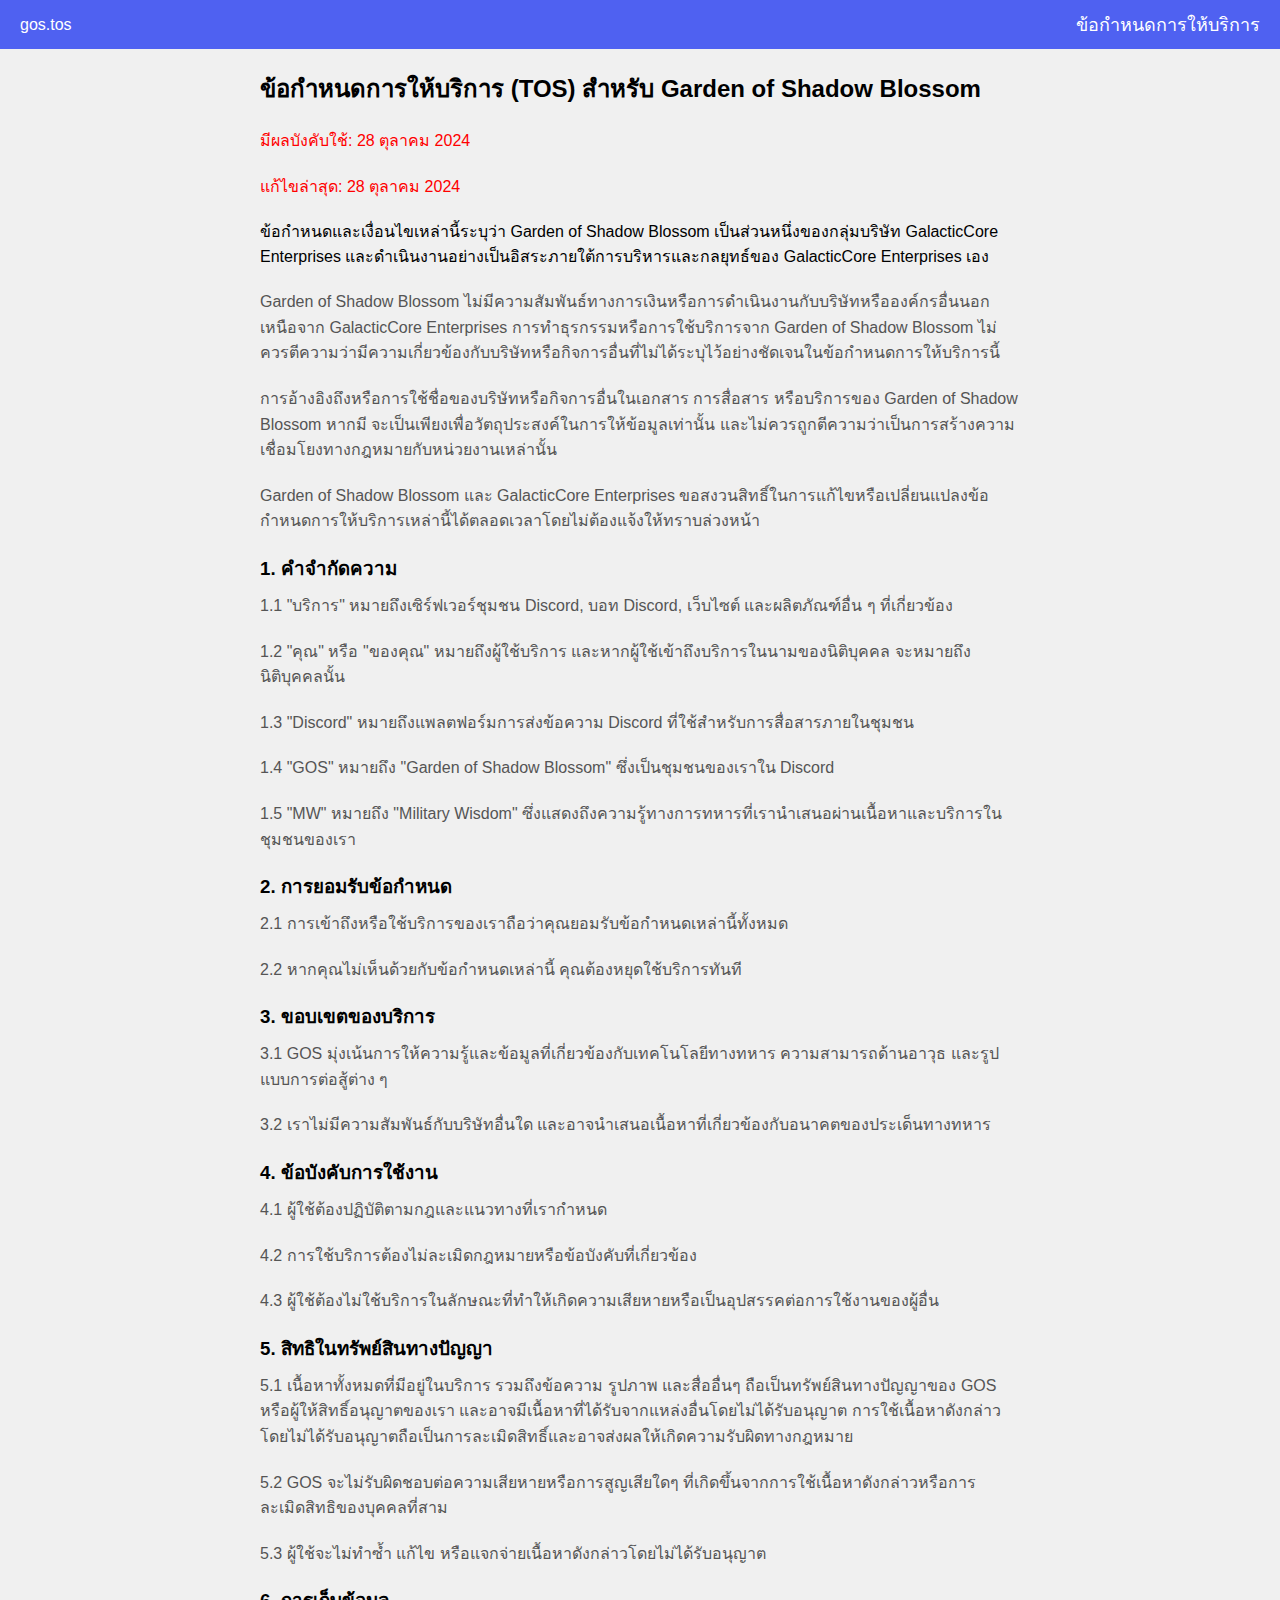
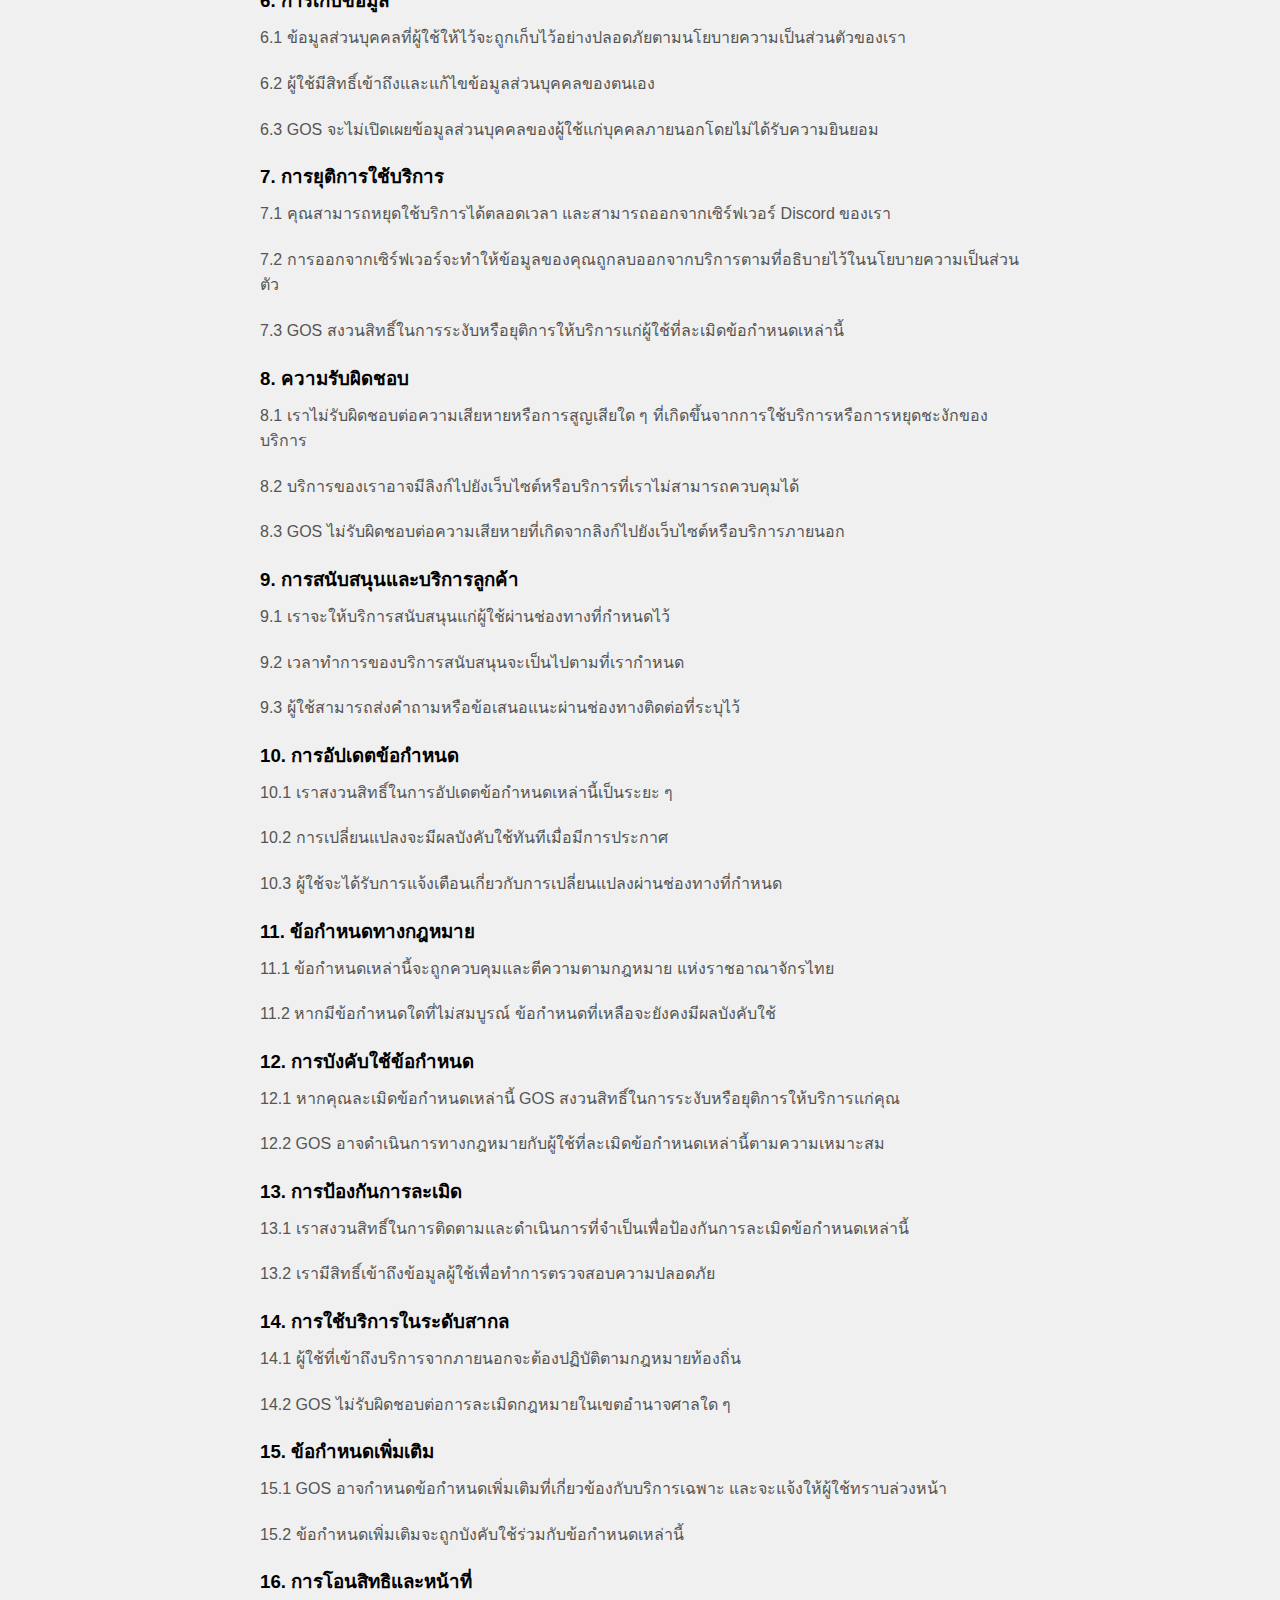
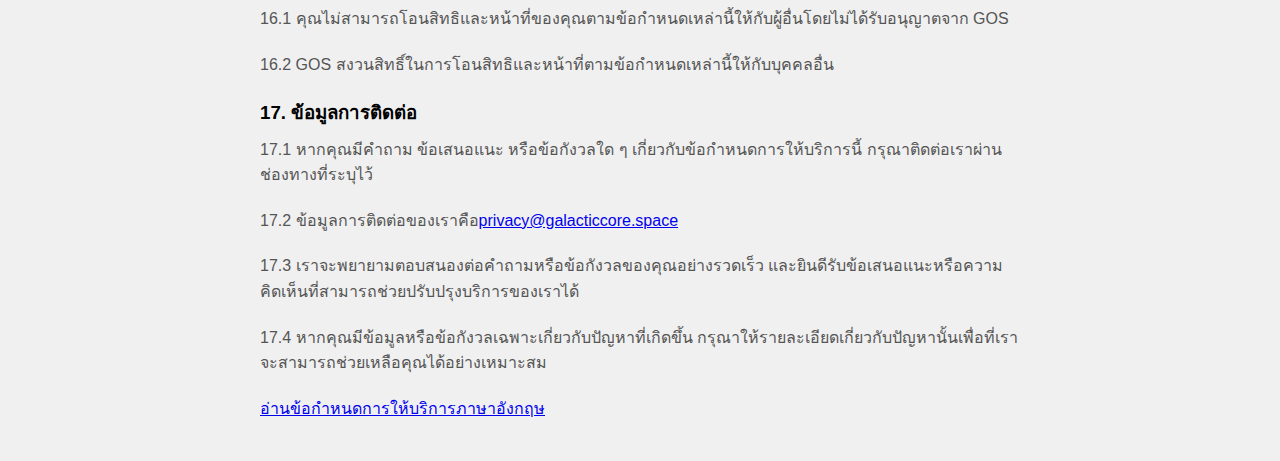
==== commit c085ca74: "Update index.html" ====
--- a/th/index.html
+++ b/th/index.html
@@ -114,7 +114,7 @@
 
     <h3>17. ข้อมูลการติดต่อ</h3>
     <p>17.1 หากคุณมีคำถาม ข้อเสนอแนะ หรือข้อกังวลใด ๆ เกี่ยวกับข้อกำหนดการให้บริการนี้ กรุณาติดต่อเราผ่านช่องทางที่ระบุไว้</p>
-    <p>17.2 ข้อมูลการติดต่อของเราคือ privacy@galacticcore.space</p>
+     <p>17.2 ข้อมูลการติดต่อของเราคือ<a href="mailto:privacy@galacticcore.space">privacy@galacticcore.space</a></p>
 <p>17.3 เราจะพยายามตอบสนองต่อคำถามหรือข้อกังวลของคุณอย่างรวดเร็ว และยินดีรับข้อเสนอแนะหรือความคิดเห็นที่สามารถช่วยปรับปรุงบริการของเราได้</p>
 <p>17.4 หากคุณมีข้อมูลหรือข้อกังวลเฉพาะเกี่ยวกับปัญหาที่เกิดขึ้น กรุณาให้รายละเอียดเกี่ยวกับปัญหานั้นเพื่อที่เราจะสามารถช่วยเหลือคุณได้อย่างเหมาะสม</p>
 
